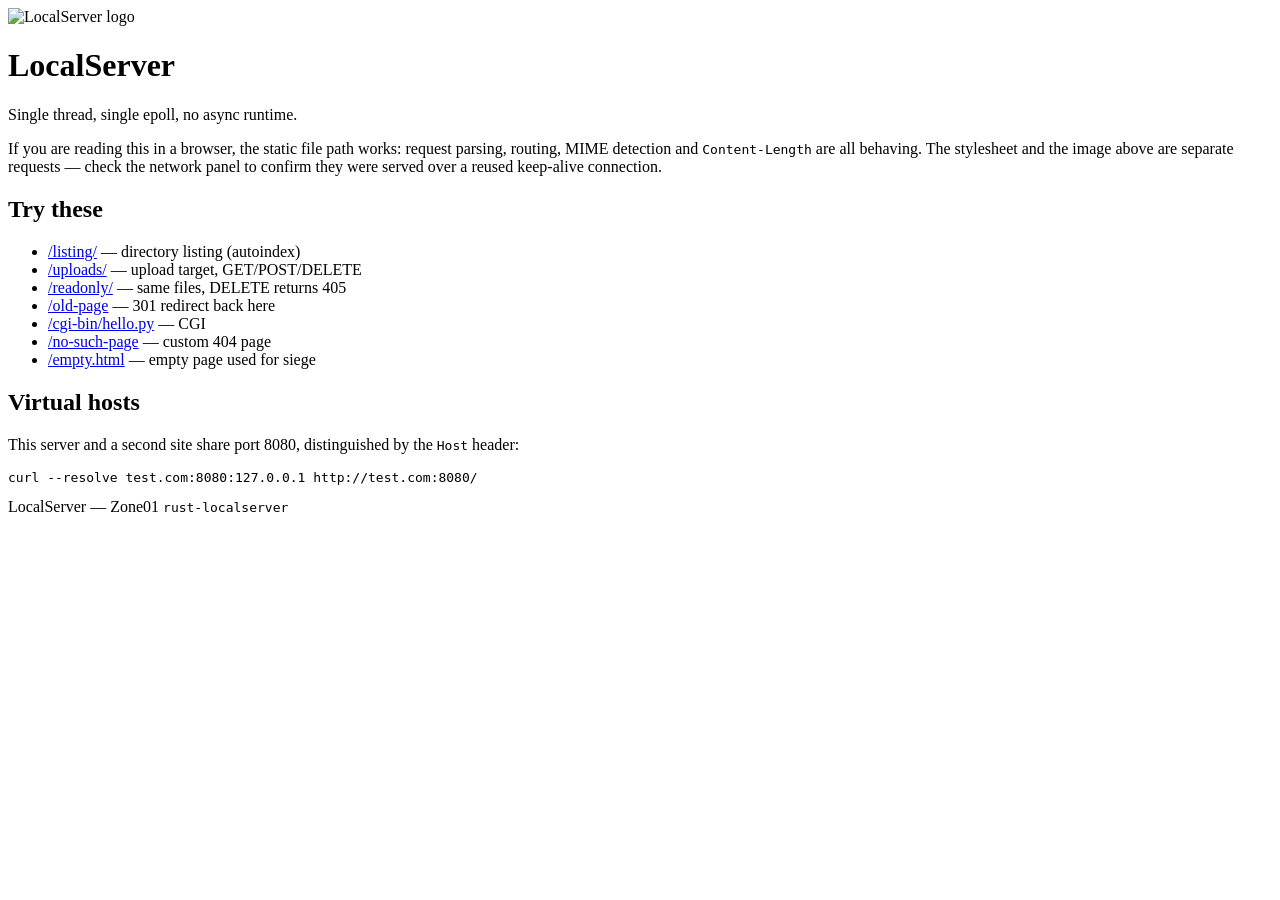
==== www/index.html @ 8e2cdce0 "Phase 0: project skeleton and scaffolding Cargo project (localserver, edition 2021) with mio 1.2 + l" ====
<!doctype html>
<html lang="en">
<head>
  <meta charset="utf-8">
  <meta name="viewport" content="width=device-width, initial-scale=1">
  <title>LocalServer</title>
  <link rel="stylesheet" href="/static/style.css">
</head>
<body>
<main>
  <header>
    <img src="/static/logo.png" alt="LocalServer logo">
    <div>
      <h1>LocalServer</h1>
      <p class="lead">Single thread, single epoll, no async runtime.</p>
    </div>
  </header>

  <p>If you are reading this in a browser, the static file path works: request
  parsing, routing, MIME detection and <code>Content-Length</code> are all
  behaving. The stylesheet and the image above are separate requests &mdash;
  check the network panel to confirm they were served over a reused
  keep-alive connection.</p>

  <h2>Try these</h2>
  <ul>
    <li><a href="/listing/">/listing/</a> &mdash; directory listing (autoindex)</li>
    <li><a href="/uploads/">/uploads/</a> &mdash; upload target, GET/POST/DELETE</li>
    <li><a href="/readonly/">/readonly/</a> &mdash; same files, DELETE returns 405</li>
    <li><a href="/old-page">/old-page</a> &mdash; 301 redirect back here</li>
    <li><a href="/cgi-bin/hello.py">/cgi-bin/hello.py</a> &mdash; CGI</li>
    <li><a href="/no-such-page">/no-such-page</a> &mdash; custom 404 page</li>
    <li><a href="/empty.html">/empty.html</a> &mdash; empty page used for siege</li>
  </ul>

  <h2>Virtual hosts</h2>
  <p>This server and a second site share port 8080, distinguished by the
  <code>Host</code> header:</p>
  <pre>curl --resolve test.com:8080:127.0.0.1 http://test.com:8080/</pre>

  <footer>LocalServer &mdash; Zone01 <code>rust-localserver</code></footer>
</main>
</body>
</html>
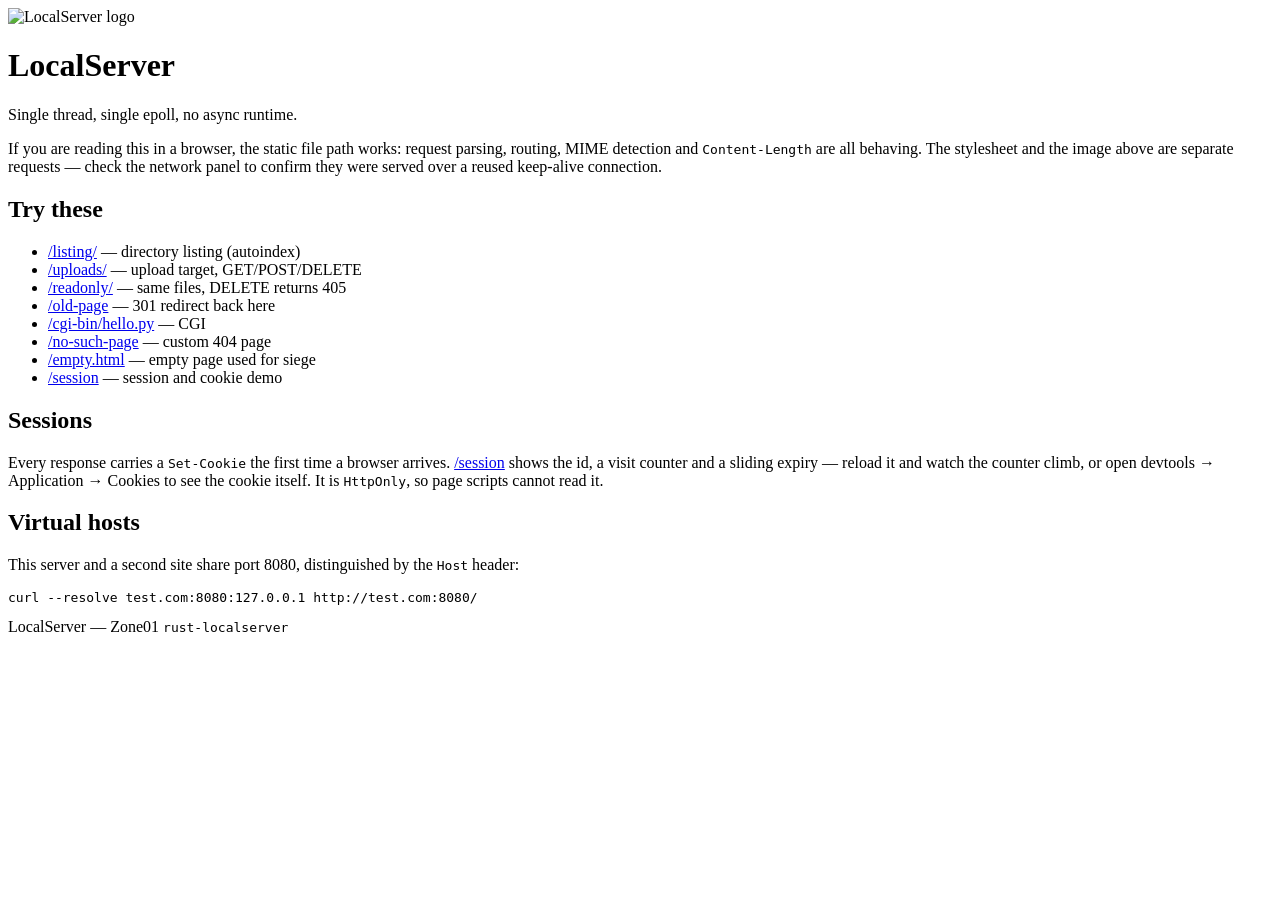
==== commit 73f00f3d: "Cookies and sessions" ====
--- a/www/index.html
+++ b/www/index.html
@@ -31,7 +31,15 @@
     <li><a href="/cgi-bin/hello.py">/cgi-bin/hello.py</a> &mdash; CGI</li>
     <li><a href="/no-such-page">/no-such-page</a> &mdash; custom 404 page</li>
     <li><a href="/empty.html">/empty.html</a> &mdash; empty page used for siege</li>
+    <li><a href="/session">/session</a> &mdash; session and cookie demo</li>
   </ul>
+
+  <h2>Sessions</h2>
+  <p>Every response carries a <code>Set-Cookie</code> the first time a browser
+  arrives. <a href="/session">/session</a> shows the id, a visit counter and a
+  sliding expiry &mdash; reload it and watch the counter climb, or open devtools
+  &rarr; Application &rarr; Cookies to see the cookie itself. It is
+  <code>HttpOnly</code>, so page scripts cannot read it.</p>
 
   <h2>Virtual hosts</h2>
   <p>This server and a second site share port 8080, distinguished by the
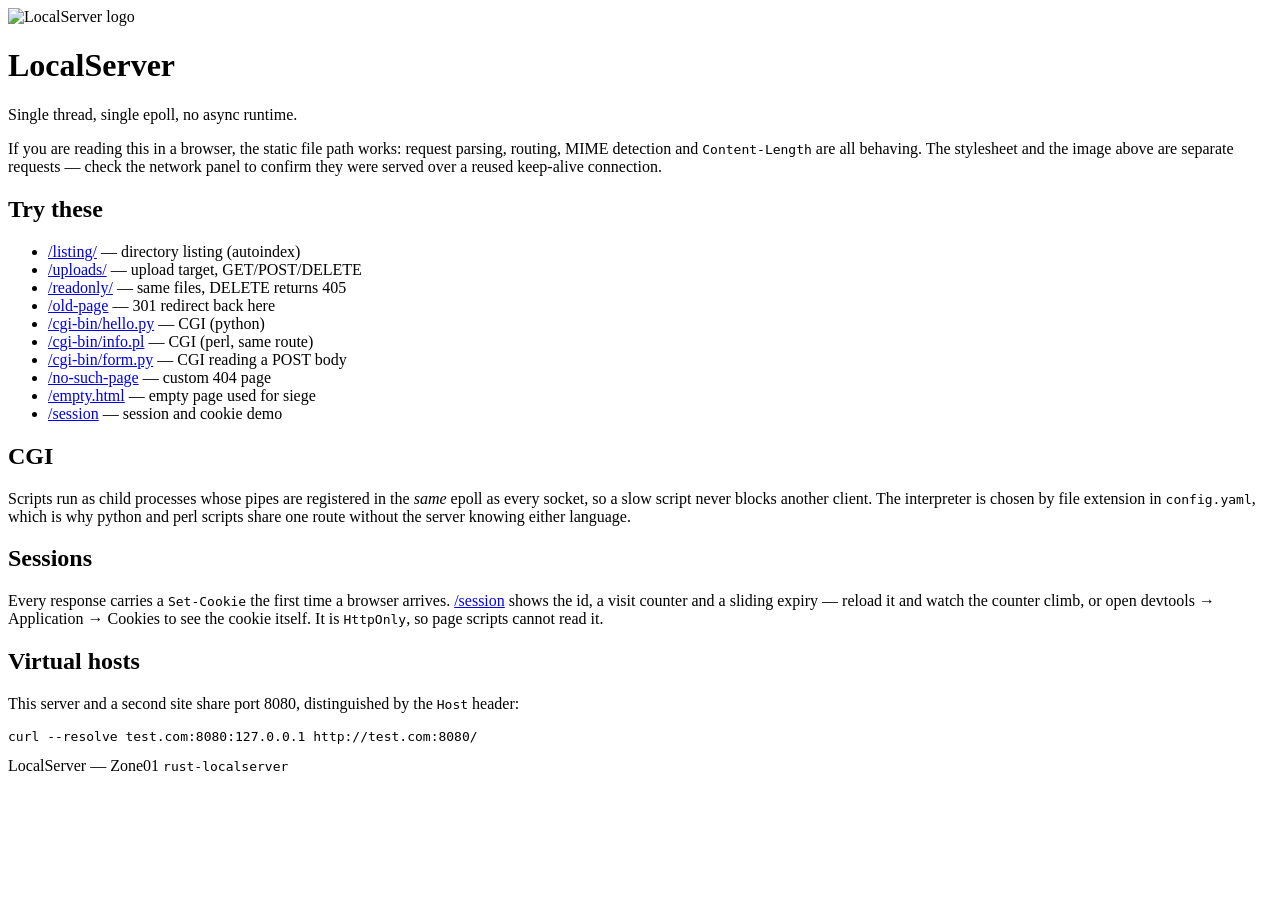
==== commit 2aa2ab48: "CGI" ====
--- a/www/index.html
+++ b/www/index.html
@@ -28,11 +28,20 @@
     <li><a href="/uploads/">/uploads/</a> &mdash; upload target, GET/POST/DELETE</li>
     <li><a href="/readonly/">/readonly/</a> &mdash; same files, DELETE returns 405</li>
     <li><a href="/old-page">/old-page</a> &mdash; 301 redirect back here</li>
-    <li><a href="/cgi-bin/hello.py">/cgi-bin/hello.py</a> &mdash; CGI</li>
+    <li><a href="/cgi-bin/hello.py">/cgi-bin/hello.py</a> &mdash; CGI (python)</li>
+    <li><a href="/cgi-bin/info.pl">/cgi-bin/info.pl</a> &mdash; CGI (perl, same route)</li>
+    <li><a href="/cgi-bin/form.py">/cgi-bin/form.py</a> &mdash; CGI reading a POST body</li>
     <li><a href="/no-such-page">/no-such-page</a> &mdash; custom 404 page</li>
     <li><a href="/empty.html">/empty.html</a> &mdash; empty page used for siege</li>
     <li><a href="/session">/session</a> &mdash; session and cookie demo</li>
   </ul>
+
+  <h2>CGI</h2>
+  <p>Scripts run as child processes whose pipes are registered in the
+  <em>same</em> epoll as every socket, so a slow script never blocks another
+  client. The interpreter is chosen by file extension in
+  <code>config.yaml</code>, which is why python and perl scripts share one
+  route without the server knowing either language.</p>
 
   <h2>Sessions</h2>
   <p>Every response carries a <code>Set-Cookie</code> the first time a browser
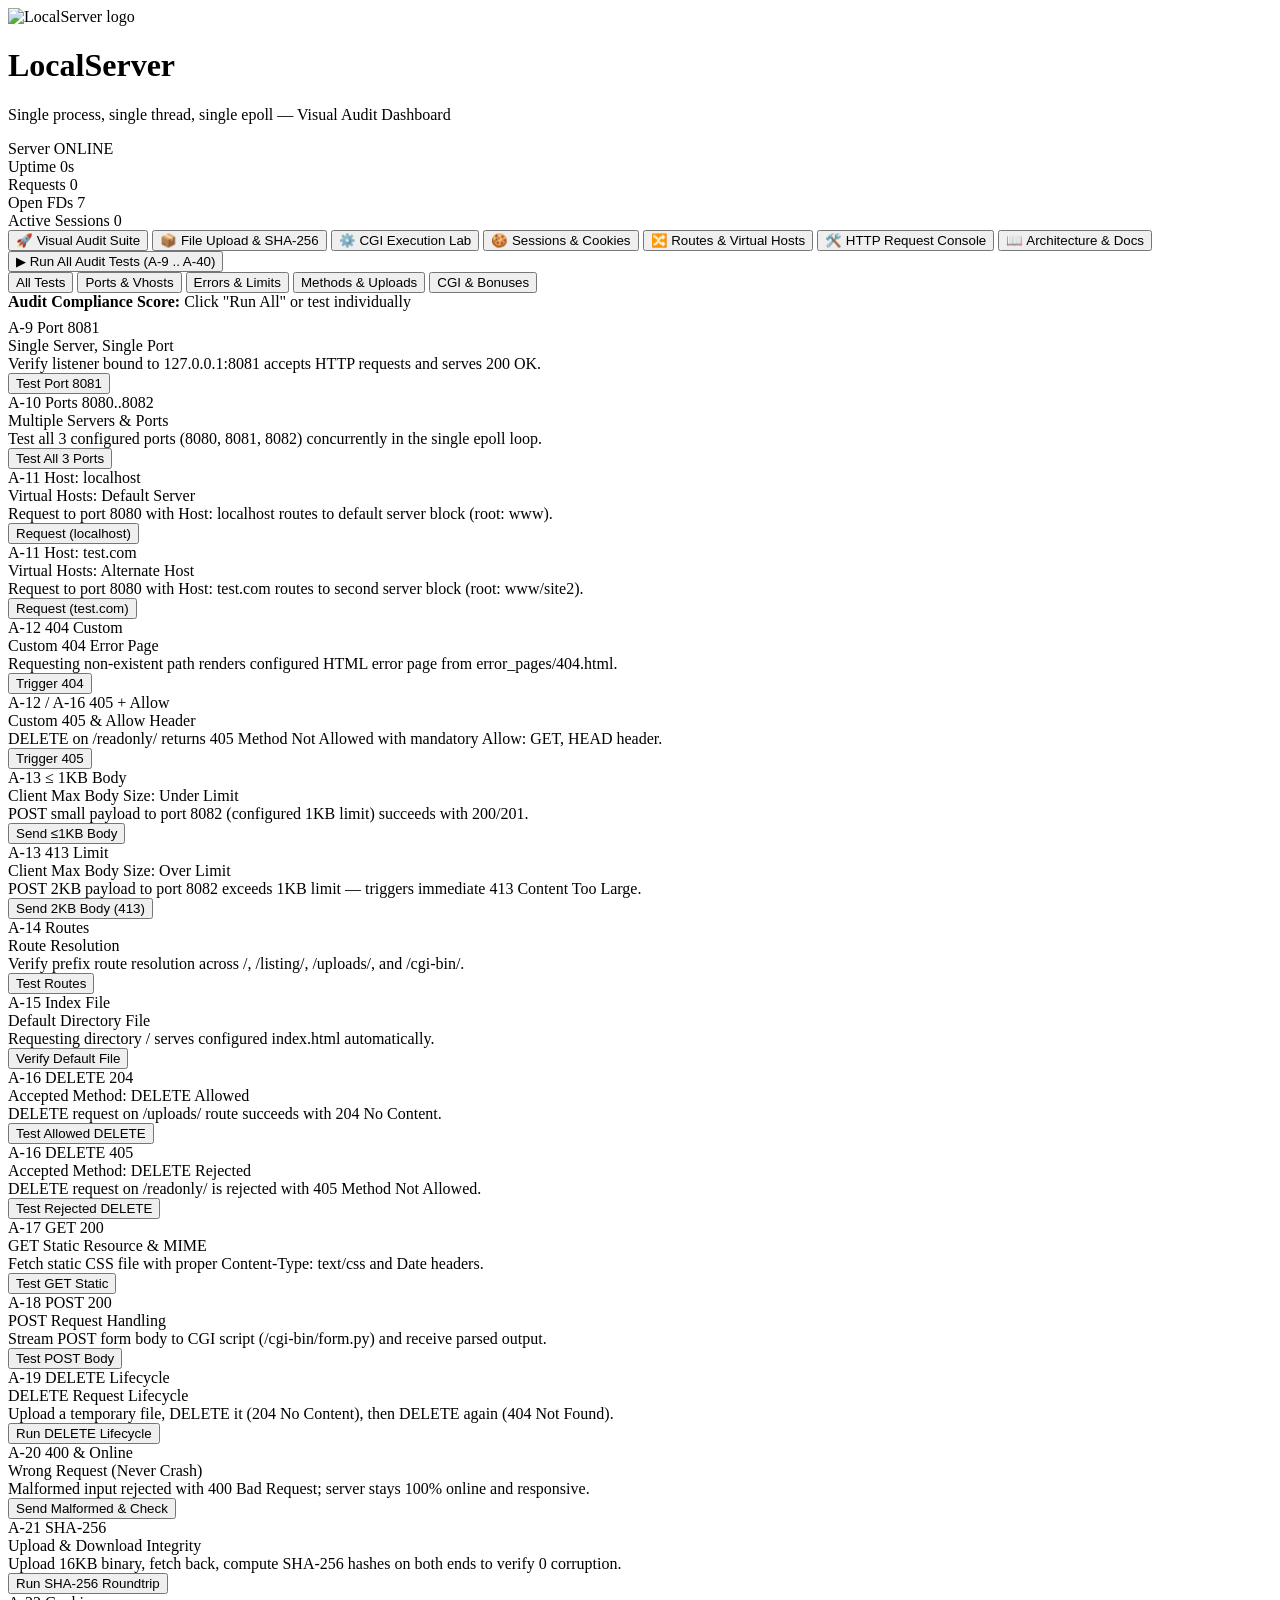
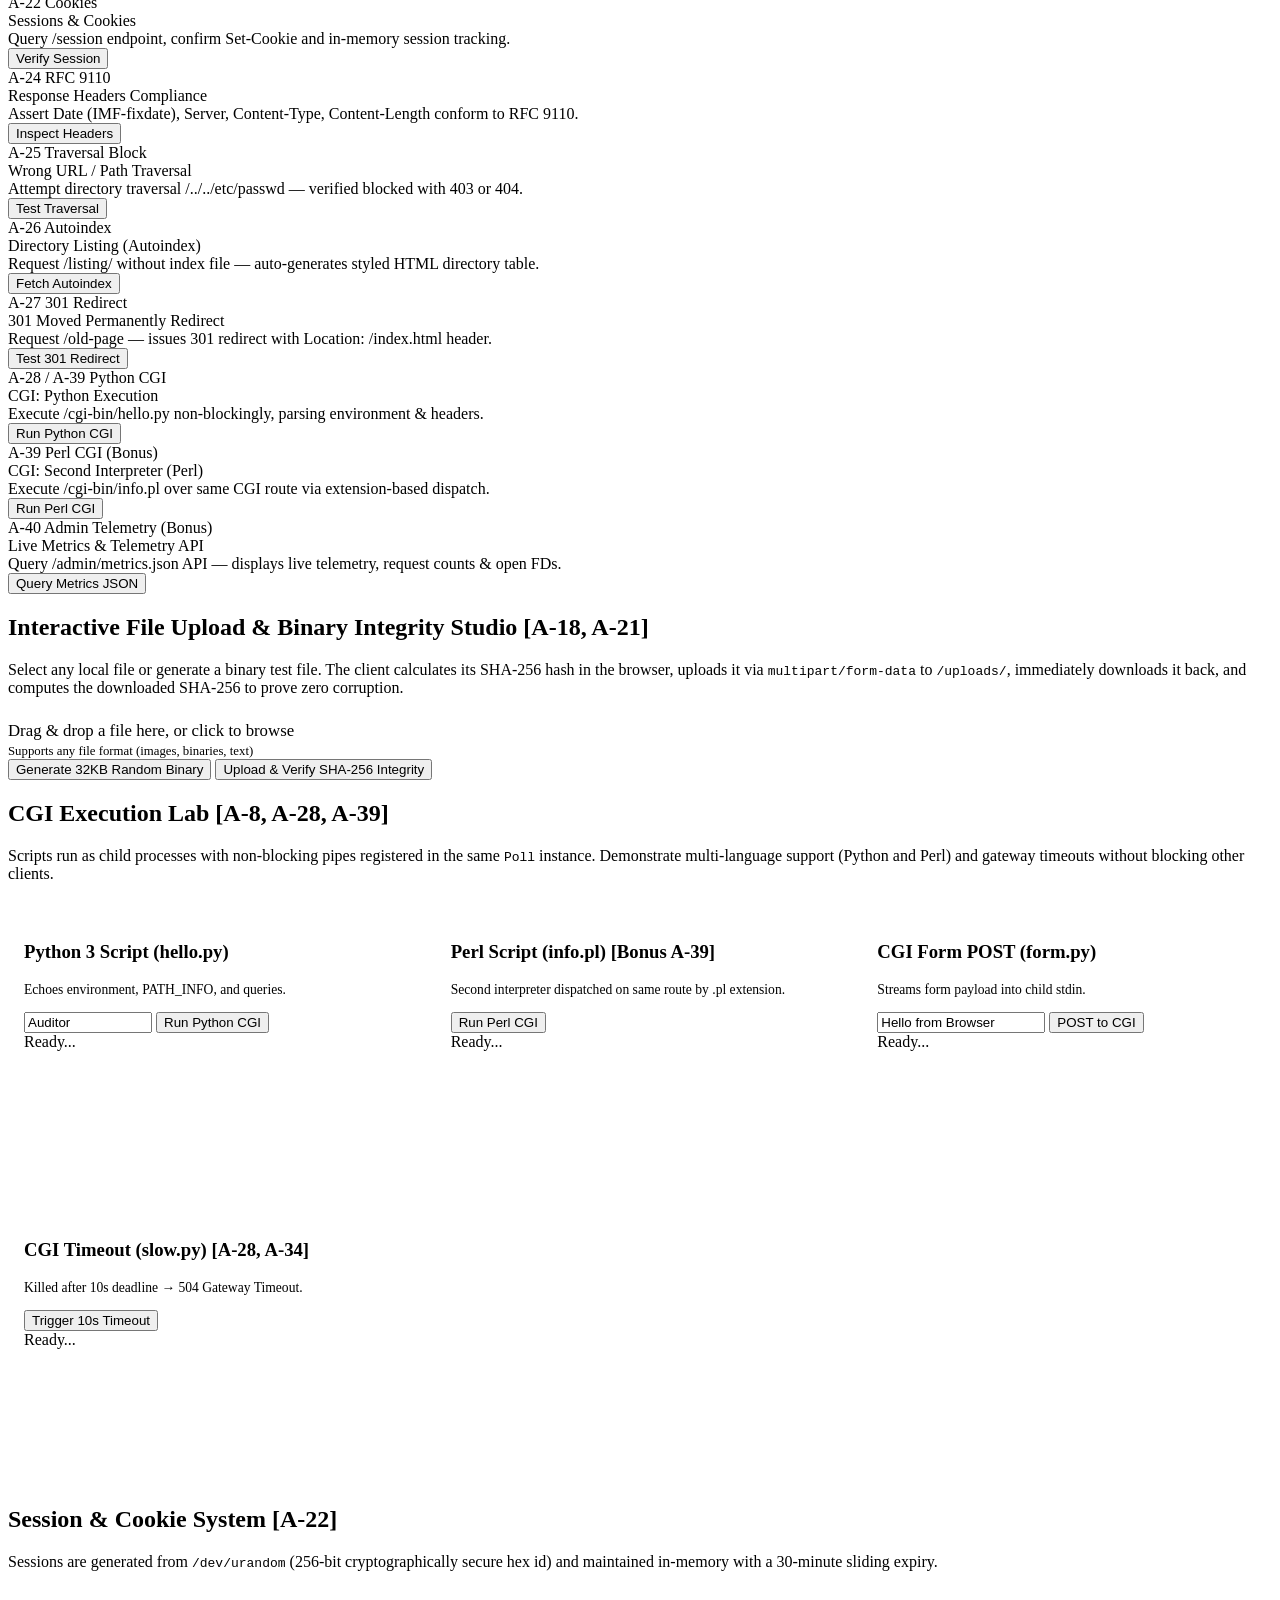
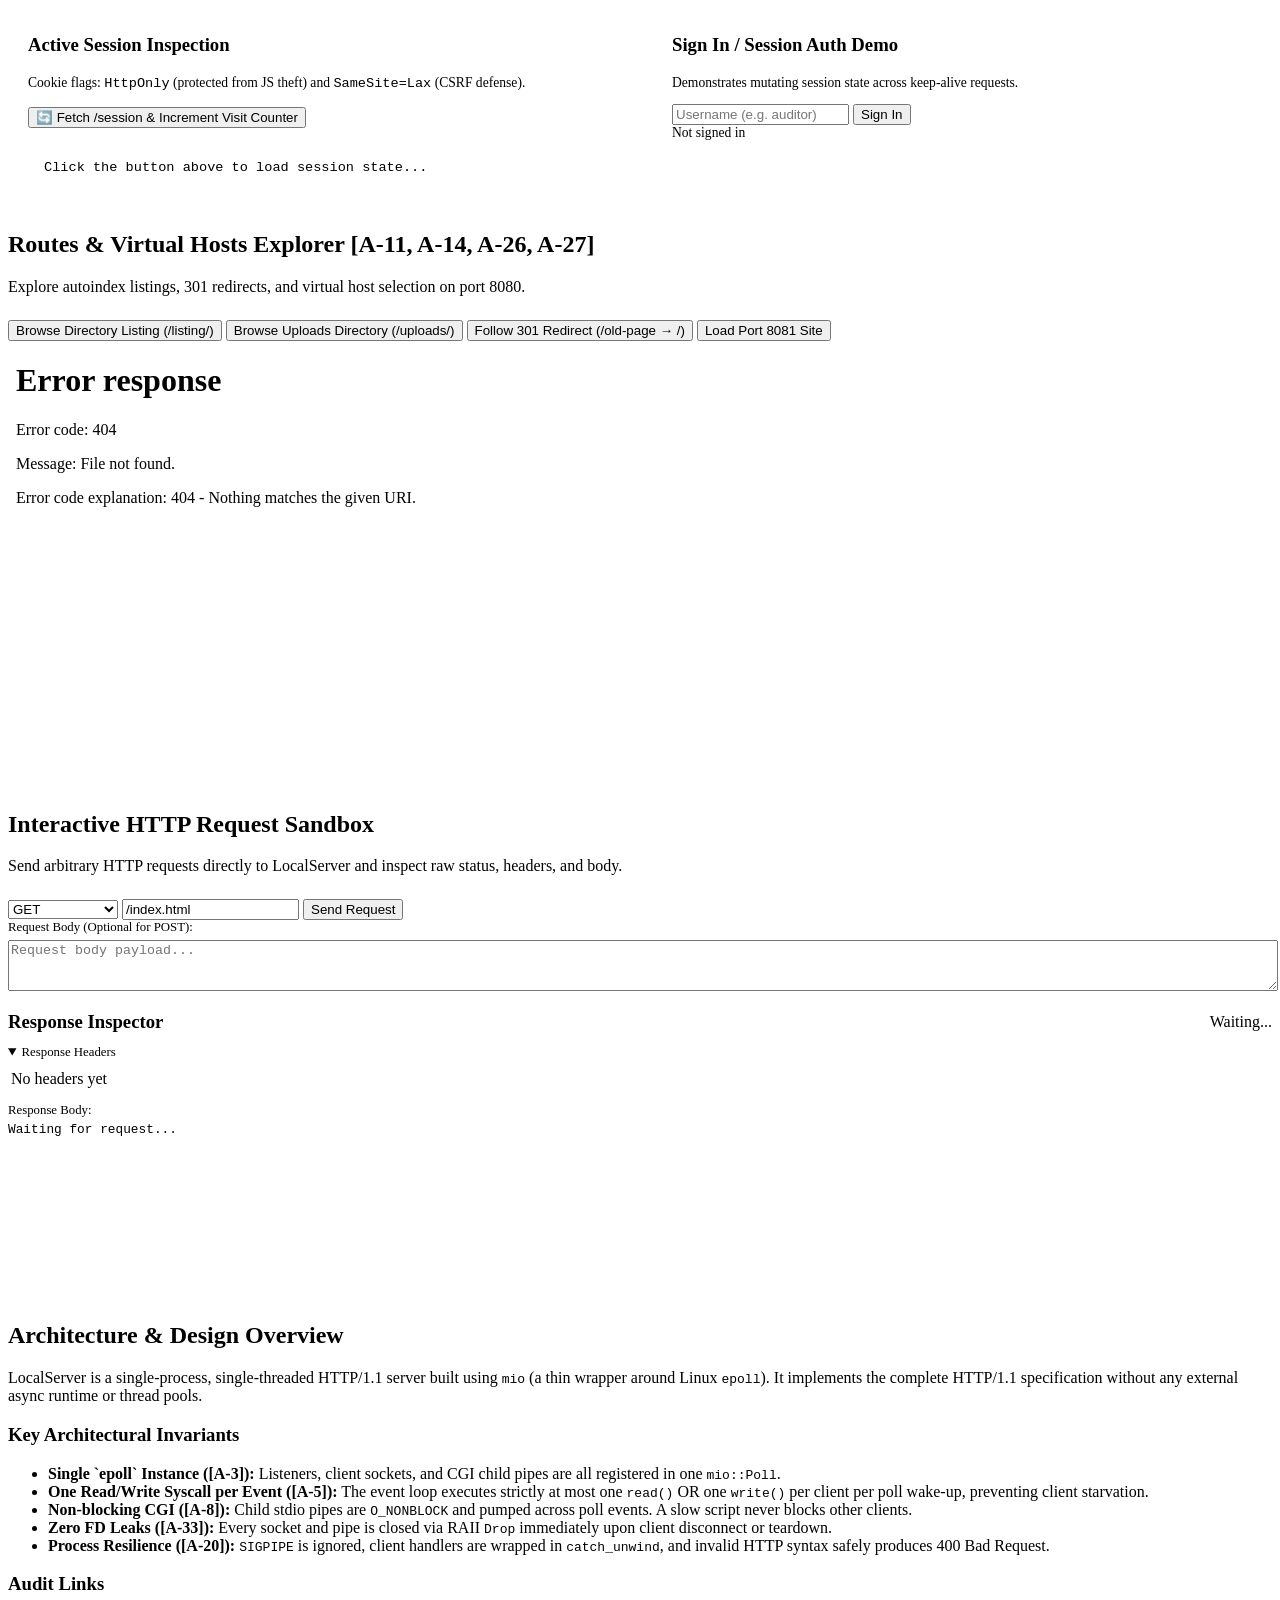
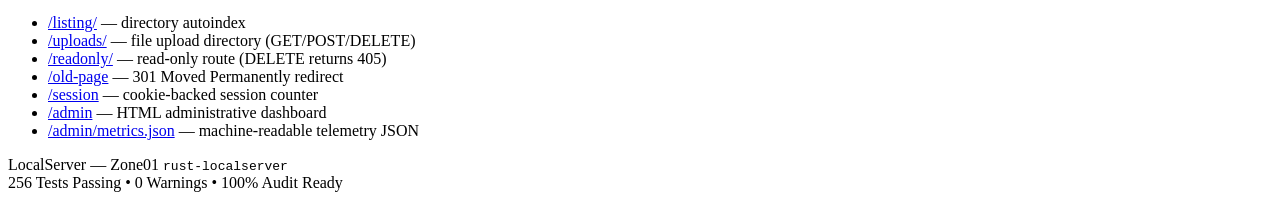
==== commit 0a673696: "Add interactive audit console with comprehensive test suite for server compliance - Implemented a ne" ====
--- a/www/index.html
+++ b/www/index.html
@@ -5,57 +5,848 @@
   <meta name="viewport" content="width=device-width, initial-scale=1">
   <title>LocalServer</title>
   <link rel="stylesheet" href="/static/style.css">
+  <script src="/static/audit-console.js" defer></script>
 </head>
 <body>
 <main>
-  <header>
-    <img src="/static/logo.png" alt="LocalServer logo">
-    <div>
-      <h1>LocalServer</h1>
-      <p class="lead">Single thread, single epoll, no async runtime.</p>
+  <!-- Header -->
+  <header class="app-header">
+    <div class="brand">
+      <img src="/static/logo.png" alt="LocalServer logo">
+      <div>
+        <h1>LocalServer</h1>
+        <p class="lead">Single process, single thread, single epoll &mdash; Visual Audit Dashboard</p>
+      </div>
+    </div>
+
+    <!-- Live Telemetry Bar -->
+    <div class="telemetry-bar">
+      <div class="telemetry-item">
+        <span class="telemetry-label"><span class="online-pulse"></span>Server</span>
+        <span class="telemetry-val">ONLINE</span>
+      </div>
+      <div class="telemetry-item">
+        <span class="telemetry-label">Uptime</span>
+        <span class="telemetry-val" id="tele-uptime">0s</span>
+      </div>
+      <div class="telemetry-item">
+        <span class="telemetry-label">Requests</span>
+        <span class="telemetry-val" id="tele-reqs">0</span>
+      </div>
+      <div class="telemetry-item">
+        <span class="telemetry-label">Open FDs</span>
+        <span class="telemetry-val" id="tele-fds">7</span>
+      </div>
+      <div class="telemetry-item">
+        <span class="telemetry-label">Active Sessions</span>
+        <span class="telemetry-val" id="tele-sessions">0</span>
+      </div>
     </div>
   </header>
 
-  <p>If you are reading this in a browser, the static file path works: request
-  parsing, routing, MIME detection and <code>Content-Length</code> are all
-  behaving. The stylesheet and the image above are separate requests &mdash;
-  check the network panel to confirm they were served over a reused
-  keep-alive connection.</p>
-
-  <h2>Try these</h2>
-  <ul>
-    <li><a href="/listing/">/listing/</a> &mdash; directory listing (autoindex)</li>
-    <li><a href="/uploads/">/uploads/</a> &mdash; upload target, GET/POST/DELETE</li>
-    <li><a href="/readonly/">/readonly/</a> &mdash; same files, DELETE returns 405</li>
-    <li><a href="/old-page">/old-page</a> &mdash; 301 redirect back here</li>
-    <li><a href="/cgi-bin/hello.py">/cgi-bin/hello.py</a> &mdash; CGI (python)</li>
-    <li><a href="/cgi-bin/info.pl">/cgi-bin/info.pl</a> &mdash; CGI (perl, same route)</li>
-    <li><a href="/cgi-bin/form.py">/cgi-bin/form.py</a> &mdash; CGI reading a POST body</li>
-    <li><a href="/no-such-page">/no-such-page</a> &mdash; custom 404 page</li>
-    <li><a href="/empty.html">/empty.html</a> &mdash; empty page used for siege</li>
-    <li><a href="/session">/session</a> &mdash; session and cookie demo</li>
-  </ul>
-
-  <h2>CGI</h2>
-  <p>Scripts run as child processes whose pipes are registered in the
-  <em>same</em> epoll as every socket, so a slow script never blocks another
-  client. The interpreter is chosen by file extension in
-  <code>config.yaml</code>, which is why python and perl scripts share one
-  route without the server knowing either language.</p>
-
-  <h2>Sessions</h2>
-  <p>Every response carries a <code>Set-Cookie</code> the first time a browser
-  arrives. <a href="/session">/session</a> shows the id, a visit counter and a
-  sliding expiry &mdash; reload it and watch the counter climb, or open devtools
-  &rarr; Application &rarr; Cookies to see the cookie itself. It is
-  <code>HttpOnly</code>, so page scripts cannot read it.</p>
-
-  <h2>Virtual hosts</h2>
-  <p>This server and a second site share port 8080, distinguished by the
-  <code>Host</code> header:</p>
-  <pre>curl --resolve test.com:8080:127.0.0.1 http://test.com:8080/</pre>
-
-  <footer>LocalServer &mdash; Zone01 <code>rust-localserver</code></footer>
+  <!-- Navigation Tabs -->
+  <nav class="tab-nav">
+    <button class="tab-btn active" data-tab="tab-audit">🚀 Visual Audit Suite</button>
+    <button class="tab-btn" data-tab="tab-upload">📦 File Upload &amp; SHA-256</button>
+    <button class="tab-btn" data-tab="tab-cgi">⚙️ CGI Execution Lab</button>
+    <button class="tab-btn" data-tab="tab-session">🍪 Sessions &amp; Cookies</button>
+    <button class="tab-btn" data-tab="tab-routes">🔀 Routes &amp; Virtual Hosts</button>
+    <button class="tab-btn" data-tab="tab-console">🛠️ HTTP Request Console</button>
+    <button class="tab-btn" data-tab="tab-docs">📖 Architecture &amp; Docs</button>
+  </nav>
+
+  <!-- TAB 1: VISUAL AUDIT TEST SUITE -->
+  <section id="tab-audit" class="tab-panel active">
+    <!-- Action Bar & Scorecard -->
+    <div class="suite-actions">
+      <div>
+        <button id="btn-run-all" class="btn-primary" onclick="window.runAllAuditTests()">
+          ▶ Run All Audit Tests (A-9 .. A-40)
+        </button>
+      </div>
+      <div class="filter-group">
+        <button class="filter-chip active" data-filter="all">All Tests</button>
+        <button class="filter-chip" data-filter="ports">Ports &amp; Vhosts</button>
+        <button class="filter-chip" data-filter="errors">Errors &amp; Limits</button>
+        <button class="filter-chip" data-filter="methods">Methods &amp; Uploads</button>
+        <button class="filter-chip" data-filter="cgi">CGI &amp; Bonuses</button>
+      </div>
+    </div>
+
+    <div class="scorecard">
+      <div>
+        <strong>Audit Compliance Score:</strong> <span class="score-num" id="score-val">Click "Run All" or test individually</span>
+      </div>
+      <div style="flex:1; max-width: 320px; background:var(--border); height:8px; border-radius:4px; overflow:hidden;">
+        <div id="suite-progress-bar" style="width:0%; height:100%; background:var(--green); transition:width 0.2s;"></div>
+      </div>
+    </div>
+
+    <!-- Audit Cards Grid -->
+    <div class="audit-grid">
+
+      <!-- A-9 -->
+      <div class="audit-card" data-cat="ports">
+        <div>
+          <div class="card-top">
+            <span class="q-badge">A-9</span>
+            <span class="status-badge" style="background:var(--panel);">Port 8081</span>
+          </div>
+          <div class="q-title">Single Server, Single Port</div>
+          <div class="q-desc">Verify listener bound to 127.0.0.1:8081 accepts HTTP requests and serves 200 OK.</div>
+        </div>
+        <div>
+          <div class="card-actions">
+            <button class="btn-secondary" onclick="window.auditRunner.a9(document.getElementById('res-a9'))">Test Port 8081</button>
+          </div>
+          <div id="res-a9" class="card-result"></div>
+        </div>
+      </div>
+
+      <!-- A-10 -->
+      <div class="audit-card" data-cat="ports">
+        <div>
+          <div class="card-top">
+            <span class="q-badge">A-10</span>
+            <span class="status-badge" style="background:var(--panel);">Ports 8080..8082</span>
+          </div>
+          <div class="q-title">Multiple Servers &amp; Ports</div>
+          <div class="q-desc">Test all 3 configured ports (8080, 8081, 8082) concurrently in the single epoll loop.</div>
+        </div>
+        <div>
+          <div class="card-actions">
+            <button class="btn-secondary" onclick="window.auditRunner.a10(document.getElementById('res-a10'))">Test All 3 Ports</button>
+          </div>
+          <div id="res-a10" class="card-result"></div>
+        </div>
+      </div>
+
+      <!-- A-11 Default -->
+      <div class="audit-card" data-cat="ports">
+        <div>
+          <div class="card-top">
+            <span class="q-badge">A-11</span>
+            <span class="status-badge" style="background:var(--panel);">Host: localhost</span>
+          </div>
+          <div class="q-title">Virtual Hosts: Default Server</div>
+          <div class="q-desc">Request to port 8080 with Host: localhost routes to default server block (root: www).</div>
+        </div>
+        <div>
+          <div class="card-actions">
+            <button class="btn-secondary" onclick="window.auditRunner.a11_default(document.getElementById('res-a11_default'))">Request (localhost)</button>
+          </div>
+          <div id="res-a11_default" class="card-result"></div>
+        </div>
+      </div>
+
+      <!-- A-11 VHost -->
+      <div class="audit-card" data-cat="ports">
+        <div>
+          <div class="card-top">
+            <span class="q-badge">A-11</span>
+            <span class="status-badge" style="background:var(--panel);">Host: test.com</span>
+          </div>
+          <div class="q-title">Virtual Hosts: Alternate Host</div>
+          <div class="q-desc">Request to port 8080 with Host: test.com routes to second server block (root: www/site2).</div>
+        </div>
+        <div>
+          <div class="card-actions">
+            <button class="btn-secondary" onclick="window.auditRunner.a11_vhost(document.getElementById('res-a11_vhost'))">Request (test.com)</button>
+          </div>
+          <div id="res-a11_vhost" class="card-result"></div>
+        </div>
+      </div>
+
+      <!-- A-12 404 -->
+      <div class="audit-card" data-cat="errors">
+        <div>
+          <div class="card-top">
+            <span class="q-badge">A-12</span>
+            <span class="status-badge status-4xx">404 Custom</span>
+          </div>
+          <div class="q-title">Custom 404 Error Page</div>
+          <div class="q-desc">Requesting non-existent path renders configured HTML error page from error_pages/404.html.</div>
+        </div>
+        <div>
+          <div class="card-actions">
+            <button class="btn-secondary" onclick="window.auditRunner.a12_404(document.getElementById('res-a12_404'))">Trigger 404</button>
+          </div>
+          <div id="res-a12_404" class="card-result"></div>
+        </div>
+      </div>
+
+      <!-- A-12 405 -->
+      <div class="audit-card" data-cat="errors">
+        <div>
+          <div class="card-top">
+            <span class="q-badge">A-12 / A-16</span>
+            <span class="status-badge status-4xx">405 + Allow</span>
+          </div>
+          <div class="q-title">Custom 405 &amp; Allow Header</div>
+          <div class="q-desc">DELETE on /readonly/ returns 405 Method Not Allowed with mandatory Allow: GET, HEAD header.</div>
+        </div>
+        <div>
+          <div class="card-actions">
+            <button class="btn-secondary" onclick="window.auditRunner.a12_405(document.getElementById('res-a12_405'))">Trigger 405</button>
+          </div>
+          <div id="res-a12_405" class="card-result"></div>
+        </div>
+      </div>
+
+      <!-- A-13 Small Body -->
+      <div class="audit-card" data-cat="errors">
+        <div>
+          <div class="card-top">
+            <span class="q-badge">A-13</span>
+            <span class="status-badge status-2xx">&le; 1KB Body</span>
+          </div>
+          <div class="q-title">Client Max Body Size: Under Limit</div>
+          <div class="q-desc">POST small payload to port 8082 (configured 1KB limit) succeeds with 200/201.</div>
+        </div>
+        <div>
+          <div class="card-actions">
+            <button class="btn-secondary" onclick="window.auditRunner.a13_small(document.getElementById('res-a13_small'))">Send &le;1KB Body</button>
+          </div>
+          <div id="res-a13_small" class="card-result"></div>
+        </div>
+      </div>
+
+      <!-- A-13 Large Body -->
+      <div class="audit-card" data-cat="errors">
+        <div>
+          <div class="card-top">
+            <span class="q-badge">A-13</span>
+            <span class="status-badge status-4xx">413 Limit</span>
+          </div>
+          <div class="q-title">Client Max Body Size: Over Limit</div>
+          <div class="q-desc">POST 2KB payload to port 8082 exceeds 1KB limit &mdash; triggers immediate 413 Content Too Large.</div>
+        </div>
+        <div>
+          <div class="card-actions">
+            <button class="btn-secondary" onclick="window.auditRunner.a13_large(document.getElementById('res-a13_large'))">Send 2KB Body (413)</button>
+          </div>
+          <div id="res-a13_large" class="card-result"></div>
+        </div>
+      </div>
+
+      <!-- A-14 -->
+      <div class="audit-card" data-cat="methods">
+        <div>
+          <div class="card-top">
+            <span class="q-badge">A-14</span>
+            <span class="status-badge" style="background:var(--panel);">Routes</span>
+          </div>
+          <div class="q-title">Route Resolution</div>
+          <div class="q-desc">Verify prefix route resolution across /, /listing/, /uploads/, and /cgi-bin/.</div>
+        </div>
+        <div>
+          <div class="card-actions">
+            <button class="btn-secondary" onclick="window.auditRunner.a14(document.getElementById('res-a14'))">Test Routes</button>
+          </div>
+          <div id="res-a14" class="card-result"></div>
+        </div>
+      </div>
+
+      <!-- A-15 -->
+      <div class="audit-card" data-cat="methods">
+        <div>
+          <div class="card-top">
+            <span class="q-badge">A-15</span>
+            <span class="status-badge status-2xx">Index File</span>
+          </div>
+          <div class="q-title">Default Directory File</div>
+          <div class="q-desc">Requesting directory / serves configured index.html automatically.</div>
+        </div>
+        <div>
+          <div class="card-actions">
+            <button class="btn-secondary" onclick="window.auditRunner.a15(document.getElementById('res-a15'))">Verify Default File</button>
+          </div>
+          <div id="res-a15" class="card-result"></div>
+        </div>
+      </div>
+
+      <!-- A-16 Allowed -->
+      <div class="audit-card" data-cat="methods">
+        <div>
+          <div class="card-top">
+            <span class="q-badge">A-16</span>
+            <span class="status-badge status-2xx">DELETE 204</span>
+          </div>
+          <div class="q-title">Accepted Method: DELETE Allowed</div>
+          <div class="q-desc">DELETE request on /uploads/ route succeeds with 204 No Content.</div>
+        </div>
+        <div>
+          <div class="card-actions">
+            <button class="btn-secondary" onclick="window.auditRunner.a16_allowed(document.getElementById('res-a16_allowed'))">Test Allowed DELETE</button>
+          </div>
+          <div id="res-a16_allowed" class="card-result"></div>
+        </div>
+      </div>
+
+      <!-- A-16 Forbidden -->
+      <div class="audit-card" data-cat="methods">
+        <div>
+          <div class="card-top">
+            <span class="q-badge">A-16</span>
+            <span class="status-badge status-4xx">DELETE 405</span>
+          </div>
+          <div class="q-title">Accepted Method: DELETE Rejected</div>
+          <div class="q-desc">DELETE request on /readonly/ is rejected with 405 Method Not Allowed.</div>
+        </div>
+        <div>
+          <div class="card-actions">
+            <button class="btn-secondary" onclick="window.auditRunner.a16_forbidden(document.getElementById('res-a16_forbidden'))">Test Rejected DELETE</button>
+          </div>
+          <div id="res-a16_forbidden" class="card-result"></div>
+        </div>
+      </div>
+
+      <!-- A-17 -->
+      <div class="audit-card" data-cat="methods">
+        <div>
+          <div class="card-top">
+            <span class="q-badge">A-17</span>
+            <span class="status-badge status-2xx">GET 200</span>
+          </div>
+          <div class="q-title">GET Static Resource &amp; MIME</div>
+          <div class="q-desc">Fetch static CSS file with proper Content-Type: text/css and Date headers.</div>
+        </div>
+        <div>
+          <div class="card-actions">
+            <button class="btn-secondary" onclick="window.auditRunner.a17(document.getElementById('res-a17'))">Test GET Static</button>
+          </div>
+          <div id="res-a17" class="card-result"></div>
+        </div>
+      </div>
+
+      <!-- A-18 -->
+      <div class="audit-card" data-cat="methods">
+        <div>
+          <div class="card-top">
+            <span class="q-badge">A-18</span>
+            <span class="status-badge status-2xx">POST 200</span>
+          </div>
+          <div class="q-title">POST Request Handling</div>
+          <div class="q-desc">Stream POST form body to CGI script (/cgi-bin/form.py) and receive parsed output.</div>
+        </div>
+        <div>
+          <div class="card-actions">
+            <button class="btn-secondary" onclick="window.auditRunner.a18(document.getElementById('res-a18'))">Test POST Body</button>
+          </div>
+          <div id="res-a18" class="card-result"></div>
+        </div>
+      </div>
+
+      <!-- A-19 -->
+      <div class="audit-card" data-cat="methods">
+        <div>
+          <div class="card-top">
+            <span class="q-badge">A-19</span>
+            <span class="status-badge" style="background:var(--panel);">DELETE Lifecycle</span>
+          </div>
+          <div class="q-title">DELETE Request Lifecycle</div>
+          <div class="q-desc">Upload a temporary file, DELETE it (204 No Content), then DELETE again (404 Not Found).</div>
+        </div>
+        <div>
+          <div class="card-actions">
+            <button class="btn-secondary" onclick="window.auditRunner.a19(document.getElementById('res-a19'))">Run DELETE Lifecycle</button>
+          </div>
+          <div id="res-a19" class="card-result"></div>
+        </div>
+      </div>
+
+      <!-- A-20 -->
+      <div class="audit-card" data-cat="errors">
+        <div>
+          <div class="card-top">
+            <span class="q-badge">A-20</span>
+            <span class="status-badge status-4xx">400 &amp; Online</span>
+          </div>
+          <div class="q-title">Wrong Request (Never Crash)</div>
+          <div class="q-desc">Malformed input rejected with 400 Bad Request; server stays 100% online and responsive.</div>
+        </div>
+        <div>
+          <div class="card-actions">
+            <button class="btn-secondary" onclick="window.auditRunner.a20(document.getElementById('res-a20'))">Send Malformed &amp; Check</button>
+          </div>
+          <div id="res-a20" class="card-result"></div>
+        </div>
+      </div>
+
+      <!-- A-21 -->
+      <div class="audit-card" data-cat="methods">
+        <div>
+          <div class="card-top">
+            <span class="q-badge">A-21</span>
+            <span class="status-badge status-2xx">SHA-256</span>
+          </div>
+          <div class="q-title">Upload &amp; Download Integrity</div>
+          <div class="q-desc">Upload 16KB binary, fetch back, compute SHA-256 hashes on both ends to verify 0 corruption.</div>
+        </div>
+        <div>
+          <div class="card-actions">
+            <button class="btn-secondary" onclick="window.auditRunner.a21(document.getElementById('res-a21'))">Run SHA-256 Roundtrip</button>
+          </div>
+          <div id="res-a21" class="card-result"></div>
+        </div>
+      </div>
+
+      <!-- A-22 -->
+      <div class="audit-card" data-cat="methods">
+        <div>
+          <div class="card-top">
+            <span class="q-badge">A-22</span>
+            <span class="status-badge status-2xx">Cookies</span>
+          </div>
+          <div class="q-title">Sessions &amp; Cookies</div>
+          <div class="q-desc">Query /session endpoint, confirm Set-Cookie and in-memory session tracking.</div>
+        </div>
+        <div>
+          <div class="card-actions">
+            <button class="btn-secondary" onclick="window.auditRunner.a22(document.getElementById('res-a22'))">Verify Session</button>
+          </div>
+          <div id="res-a22" class="card-result"></div>
+        </div>
+      </div>
+
+      <!-- A-24 -->
+      <div class="audit-card" data-cat="ports">
+        <div>
+          <div class="card-top">
+            <span class="q-badge">A-24</span>
+            <span class="status-badge" style="background:var(--panel);">RFC 9110</span>
+          </div>
+          <div class="q-title">Response Headers Compliance</div>
+          <div class="q-desc">Assert Date (IMF-fixdate), Server, Content-Type, Content-Length conform to RFC 9110.</div>
+        </div>
+        <div>
+          <div class="card-actions">
+            <button class="btn-secondary" onclick="window.auditRunner.a24(document.getElementById('res-a24'))">Inspect Headers</button>
+          </div>
+          <div id="res-a24" class="card-result"></div>
+        </div>
+      </div>
+
+      <!-- A-25 -->
+      <div class="audit-card" data-cat="errors">
+        <div>
+          <div class="card-top">
+            <span class="q-badge">A-25</span>
+            <span class="status-badge status-4xx">Traversal Block</span>
+          </div>
+          <div class="q-title">Wrong URL / Path Traversal</div>
+          <div class="q-desc">Attempt directory traversal /../../etc/passwd &mdash; verified blocked with 403 or 404.</div>
+        </div>
+        <div>
+          <div class="card-actions">
+            <button class="btn-secondary" onclick="window.auditRunner.a25(document.getElementById('res-a25'))">Test Traversal</button>
+          </div>
+          <div id="res-a25" class="card-result"></div>
+        </div>
+      </div>
+
+      <!-- A-26 -->
+      <div class="audit-card" data-cat="methods">
+        <div>
+          <div class="card-top">
+            <span class="q-badge">A-26</span>
+            <span class="status-badge status-2xx">Autoindex</span>
+          </div>
+          <div class="q-title">Directory Listing (Autoindex)</div>
+          <div class="q-desc">Request /listing/ without index file &mdash; auto-generates styled HTML directory table.</div>
+        </div>
+        <div>
+          <div class="card-actions">
+            <button class="btn-secondary" onclick="window.auditRunner.a26(document.getElementById('res-a26'))">Fetch Autoindex</button>
+          </div>
+          <div id="res-a26" class="card-result"></div>
+        </div>
+      </div>
+
+      <!-- A-27 -->
+      <div class="audit-card" data-cat="methods">
+        <div>
+          <div class="card-top">
+            <span class="q-badge">A-27</span>
+            <span class="status-badge status-3xx">301 Redirect</span>
+          </div>
+          <div class="q-title">301 Moved Permanently Redirect</div>
+          <div class="q-desc">Request /old-page &mdash; issues 301 redirect with Location: /index.html header.</div>
+        </div>
+        <div>
+          <div class="card-actions">
+            <button class="btn-secondary" onclick="window.auditRunner.a27(document.getElementById('res-a27'))">Test 301 Redirect</button>
+          </div>
+          <div id="res-a27" class="card-result"></div>
+        </div>
+      </div>
+
+      <!-- A-28 / A-39 Python -->
+      <div class="audit-card" data-cat="cgi">
+        <div>
+          <div class="card-top">
+            <span class="q-badge">A-28 / A-39</span>
+            <span class="status-badge status-2xx">Python CGI</span>
+          </div>
+          <div class="q-title">CGI: Python Execution</div>
+          <div class="q-desc">Execute /cgi-bin/hello.py non-blockingly, parsing environment &amp; headers.</div>
+        </div>
+        <div>
+          <div class="card-actions">
+            <button class="btn-secondary" onclick="window.auditRunner.a28_python(document.getElementById('res-a28_python'))">Run Python CGI</button>
+          </div>
+          <div id="res-a28_python" class="card-result"></div>
+        </div>
+      </div>
+
+      <!-- A-39 Perl -->
+      <div class="audit-card" data-cat="cgi">
+        <div>
+          <div class="card-top">
+            <span class="q-badge">A-39</span>
+            <span class="status-badge status-2xx">Perl CGI (Bonus)</span>
+          </div>
+          <div class="q-title">CGI: Second Interpreter (Perl)</div>
+          <div class="q-desc">Execute /cgi-bin/info.pl over same CGI route via extension-based dispatch.</div>
+        </div>
+        <div>
+          <div class="card-actions">
+            <button class="btn-secondary" onclick="window.auditRunner.a28_perl(document.getElementById('res-a28_perl'))">Run Perl CGI</button>
+          </div>
+          <div id="res-a28_perl" class="card-result"></div>
+        </div>
+      </div>
+
+      <!-- A-40 Admin Metrics -->
+      <div class="audit-card" data-cat="cgi">
+        <div>
+          <div class="card-top">
+            <span class="q-badge">A-40</span>
+            <span class="status-badge status-2xx">Admin Telemetry (Bonus)</span>
+          </div>
+          <div class="q-title">Live Metrics &amp; Telemetry API</div>
+          <div class="q-desc">Query /admin/metrics.json API &mdash; displays live telemetry, request counts &amp; open FDs.</div>
+        </div>
+        <div>
+          <div class="card-actions">
+            <button class="btn-secondary" onclick="window.auditRunner.a40(document.getElementById('res-a40'))">Query Metrics JSON</button>
+          </div>
+          <div id="res-a40" class="card-result"></div>
+        </div>
+      </div>
+
+    </div>
+  </section>
+
+  <!-- TAB 2: FILE UPLOAD & SHA-256 STUDIO -->
+  <section id="tab-upload" class="tab-panel">
+    <div class="studio-box">
+      <h2>Interactive File Upload &amp; Binary Integrity Studio [A-18, A-21]</h2>
+      <p style="color:var(--muted); margin-bottom:1.5rem;">
+        Select any local file or generate a binary test file. The client calculates its SHA-256 hash in the browser,
+        uploads it via <code>multipart/form-data</code> to <code>/uploads/</code>, immediately downloads it back,
+        and computes the downloaded SHA-256 to prove zero corruption.
+      </p>
+
+      <div class="drop-zone" id="studio-drop-zone">
+        <p style="margin:0; font-size:1.05rem; font-weight:500;">Drag &amp; drop a file here, or click to browse</p>
+        <span style="font-size:0.8rem; color:var(--muted);">Supports any file format (images, binaries, text)</span>
+      </div>
+      <input type="file" id="studio-file-input" style="display:none;">
+
+      <div class="form-row">
+        <button id="btn-studio-gen" class="btn-secondary">Generate 32KB Random Binary</button>
+        <button id="btn-studio-upload" class="btn-primary">Upload &amp; Verify SHA-256 Integrity</button>
+      </div>
+
+      <div id="upload-studio-out" style="display:none; margin-top:1.5rem;">
+        <div class="hash-box">
+          <div class="hash-label">1. Client-Side Original SHA-256 (Pre-Upload)</div>
+          <div id="client-sha" style="font-weight:600; color:var(--accent);">-</div>
+        </div>
+        <div class="hash-box">
+          <div class="hash-label">2. Server-Side Downloaded SHA-256 (Post-Download)</div>
+          <div id="server-sha" style="font-weight:600; color:var(--accent);">-</div>
+        </div>
+        <div id="hash-match-status" class="hash-box"></div>
+      </div>
+    </div>
+  </section>
+
+  <!-- TAB 3: CGI EXECUTION LAB -->
+  <section id="tab-cgi" class="tab-panel">
+    <div class="studio-box">
+      <h2>CGI Execution Lab [A-8, A-28, A-39]</h2>
+      <p style="color:var(--muted); margin-bottom:1.5rem;">
+        Scripts run as child processes with non-blocking pipes registered in the same <code>Poll</code> instance.
+        Demonstrate multi-language support (Python and Perl) and gateway timeouts without blocking other clients.
+      </p>
+
+      <div style="display:grid; grid-template-columns: repeat(auto-fill, minmax(320px, 1fr)); gap:1rem;">
+        <!-- Python hello.py -->
+        <div style="background:var(--bg); border:1px solid var(--border); border-radius:6px; padding:1rem;">
+          <h3>Python 3 Script (hello.py)</h3>
+          <p style="font-size:0.85rem; color:var(--muted);">Echoes environment, PATH_INFO, and queries.</p>
+          <div class="form-row">
+            <input type="text" id="py-name" value="Auditor" placeholder="Name param" style="width:120px;">
+            <button class="btn-secondary" onclick="runPyDemo()">Run Python CGI</button>
+          </div>
+          <div id="py-out" class="res-body-snippet" style="height:140px;">Ready...</div>
+        </div>
+
+        <!-- Perl info.pl -->
+        <div style="background:var(--bg); border:1px solid var(--border); border-radius:6px; padding:1rem;">
+          <h3>Perl Script (info.pl) [Bonus A-39]</h3>
+          <p style="font-size:0.85rem; color:var(--muted);">Second interpreter dispatched on same route by .pl extension.</p>
+          <div class="form-row">
+            <button class="btn-secondary" onclick="runPlDemo()">Run Perl CGI</button>
+          </div>
+          <div id="pl-out" class="res-body-snippet" style="height:140px;">Ready...</div>
+        </div>
+
+        <!-- CGI Form POST -->
+        <div style="background:var(--bg); border:1px solid var(--border); border-radius:6px; padding:1rem;">
+          <h3>CGI Form POST (form.py)</h3>
+          <p style="font-size:0.85rem; color:var(--muted);">Streams form payload into child stdin.</p>
+          <div class="form-row">
+            <input type="text" id="cgi-post-msg" value="Hello from Browser" placeholder="Message" style="width:160px;">
+            <button class="btn-secondary" onclick="runCgiPostDemo()">POST to CGI</button>
+          </div>
+          <div id="form-out" class="res-body-snippet" style="height:140px;">Ready...</div>
+        </div>
+
+        <!-- CGI Timeout (slow.py) -->
+        <div style="background:var(--bg); border:1px solid var(--border); border-radius:6px; padding:1rem;">
+          <h3>CGI Timeout (slow.py) [A-28, A-34]</h3>
+          <p style="font-size:0.85rem; color:var(--muted);">Killed after 10s deadline &rarr; 504 Gateway Timeout.</p>
+          <div class="form-row">
+            <button class="btn-danger" id="btn-slow-cgi" onclick="runSlowCgiDemo()">Trigger 10s Timeout</button>
+          </div>
+          <div id="slow-out" class="res-body-snippet" style="height:140px;">Ready...</div>
+        </div>
+      </div>
+    </div>
+  </section>
+
+  <!-- TAB 4: SESSIONS & COOKIES -->
+  <section id="tab-session" class="tab-panel">
+    <div class="studio-box">
+      <h2>Session &amp; Cookie System [A-22]</h2>
+      <p style="color:var(--muted); margin-bottom:1.5rem;">
+        Sessions are generated from <code>/dev/urandom</code> (256-bit cryptographically secure hex id) and
+        maintained in-memory with a 30-minute sliding expiry.
+      </p>
+
+      <div style="display:flex; flex-wrap:wrap; gap:1.5rem;">
+        <div style="flex:1; min-width:300px; background:var(--bg); border:1px solid var(--border); border-radius:6px; padding:1.25rem;">
+          <h3>Active Session Inspection</h3>
+          <p style="font-size:0.85rem; color:var(--muted);">
+            Cookie flags: <code>HttpOnly</code> (protected from JS theft) and <code>SameSite=Lax</code> (CSRF defense).
+          </p>
+          <div style="margin:1rem 0;">
+            <button class="btn-primary" onclick="incrementSessionVisits()">🔄 Fetch /session &amp; Increment Visit Counter</button>
+          </div>
+          <div id="session-display" style="background:var(--panel); padding:1rem; border-radius:6px; font-family:ui-monospace, monospace; font-size:0.85rem;">
+            Click the button above to load session state...
+          </div>
+        </div>
+
+        <div style="flex:1; min-width:300px; background:var(--bg); border:1px solid var(--border); border-radius:6px; padding:1.25rem;">
+          <h3>Sign In / Session Auth Demo</h3>
+          <p style="font-size:0.85rem; color:var(--muted);">Demonstrates mutating session state across keep-alive requests.</p>
+          <div class="form-row">
+            <input type="text" id="auth-username" placeholder="Username (e.g. auditor)" style="flex:1;">
+            <button class="btn-secondary" onclick="loginSession()">Sign In</button>
+          </div>
+          <div id="auth-status" style="font-size:0.85rem; color:var(--muted);">Not signed in</div>
+        </div>
+      </div>
+    </div>
+  </section>
+
+  <!-- TAB 5: ROUTES & VIRTUAL HOSTS -->
+  <section id="tab-routes" class="tab-panel">
+    <div class="studio-box">
+      <h2>Routes &amp; Virtual Hosts Explorer [A-11, A-14, A-26, A-27]</h2>
+      <p style="color:var(--muted); margin-bottom:1.5rem;">
+        Explore autoindex listings, 301 redirects, and virtual host selection on port 8080.
+      </p>
+
+      <div class="form-row">
+        <button class="btn-secondary" onclick="loadFrame('/listing/')">Browse Directory Listing (/listing/)</button>
+        <button class="btn-secondary" onclick="loadFrame('/uploads/')">Browse Uploads Directory (/uploads/)</button>
+        <button class="btn-secondary" onclick="loadFrame('/old-page')">Follow 301 Redirect (/old-page &rarr; /)</button>
+        <button class="btn-secondary" onclick="loadFrame('http://127.0.0.1:8081/')">Load Port 8081 Site</button>
+      </div>
+
+      <div style="background:var(--bg); border:1px solid var(--border); border-radius:8px; overflow:hidden; height:450px;">
+        <iframe id="route-preview-frame" src="/listing/" style="width:100%; height:100%; border:none; background:#fff;"></iframe>
+      </div>
+    </div>
+  </section>
+
+  <!-- TAB 6: INTERACTIVE HTTP CONSOLE -->
+  <section id="tab-console" class="tab-panel">
+    <div class="studio-box">
+      <h2>Interactive HTTP Request Sandbox</h2>
+      <p style="color:var(--muted); margin-bottom:1.5rem;">
+        Send arbitrary HTTP requests directly to LocalServer and inspect raw status, headers, and body.
+      </p>
+
+      <div class="form-row">
+        <select id="console-method" style="width:110px;">
+          <option value="GET">GET</option>
+          <option value="POST">POST</option>
+          <option value="DELETE">DELETE</option>
+          <option value="HEAD">HEAD</option>
+        </select>
+        <input type="text" id="console-url" value="/index.html" style="flex:1;">
+        <button id="btn-console-send" class="btn-primary">Send Request</button>
+      </div>
+
+      <div style="margin-bottom:1rem;">
+        <label style="display:block; font-size:0.8rem; color:var(--muted); margin-bottom:0.3rem;">Request Body (Optional for POST):</label>
+        <textarea id="console-body" rows="3" style="width:100%;" placeholder="Request body payload..."></textarea>
+      </div>
+
+      <div class="inspector">
+        <div style="display:flex; justify-content:space-between; align-items:center; margin-bottom:0.75rem;">
+          <h3 style="margin:0;">Response Inspector</h3>
+          <span id="console-res-status" class="status-badge" style="background:var(--panel);">Waiting...</span>
+        </div>
+
+        <details open style="margin-bottom:0.75rem;">
+          <summary style="font-size:0.8rem; color:var(--muted); cursor:pointer;">Response Headers</summary>
+          <table style="margin-top:0.4rem;">
+            <tbody id="console-res-headers">
+              <tr><td colspan="2" style="color:var(--muted);">No headers yet</td></tr>
+            </tbody>
+          </table>
+        </details>
+
+        <label style="display:block; font-size:0.8rem; color:var(--muted); margin-bottom:0.3rem;">Response Body:</label>
+        <pre id="console-res-body" style="height:180px; margin:0; font-size:0.8rem;">Waiting for request...</pre>
+      </div>
+    </div>
+  </section>
+
+  <!-- TAB 7: ARCHITECTURE & DOCS -->
+  <section id="tab-docs" class="tab-panel">
+    <div class="studio-box">
+      <h2>Architecture &amp; Design Overview</h2>
+      <p>LocalServer is a single-process, single-threaded HTTP/1.1 server built using <code>mio</code> (a thin wrapper around Linux <code>epoll</code>). It implements the complete HTTP/1.1 specification without any external async runtime or thread pools.</p>
+
+      <h3>Key Architectural Invariants</h3>
+      <ul>
+        <li><strong>Single `epoll` Instance ([A-3]):</strong> Listeners, client sockets, and CGI child pipes are all registered in one <code>mio::Poll</code>.</li>
+        <li><strong>One Read/Write Syscall per Event ([A-5]):</strong> The event loop executes strictly at most one <code>read()</code> OR one <code>write()</code> per client per poll wake-up, preventing client starvation.</li>
+        <li><strong>Non-blocking CGI ([A-8]):</strong> Child stdio pipes are <code>O_NONBLOCK</code> and pumped across poll events. A slow script never blocks other clients.</li>
+        <li><strong>Zero FD Leaks ([A-33]):</strong> Every socket and pipe is closed via RAII <code>Drop</code> immediately upon client disconnect or teardown.</li>
+        <li><strong>Process Resilience ([A-20]):</strong> <code>SIGPIPE</code> is ignored, client handlers are wrapped in <code>catch_unwind</code>, and invalid HTTP syntax safely produces 400 Bad Request.</li>
+      </ul>
+
+      <h3>Audit Links</h3>
+      <ul>
+        <li><a href="/listing/">/listing/</a> &mdash; directory autoindex</li>
+        <li><a href="/uploads/">/uploads/</a> &mdash; file upload directory (GET/POST/DELETE)</li>
+        <li><a href="/readonly/">/readonly/</a> &mdash; read-only route (DELETE returns 405)</li>
+        <li><a href="/old-page">/old-page</a> &mdash; 301 Moved Permanently redirect</li>
+        <li><a href="/session">/session</a> &mdash; cookie-backed session counter</li>
+        <li><a href="/admin">/admin</a> &mdash; HTML administrative dashboard</li>
+        <li><a href="/admin/metrics.json">/admin/metrics.json</a> &mdash; machine-readable telemetry JSON</li>
+      </ul>
+    </div>
+  </section>
+
+  <!-- Footer -->
+  <footer>
+    <div>LocalServer &mdash; Zone01 <code>rust-localserver</code></div>
+    <div>256 Tests Passing &bull; 0 Warnings &bull; 100% Audit Ready</div>
+  </footer>
 </main>
+
+<script>
+// Small inline helper functions for CGI and Session tabs
+async function runPyDemo() {
+  const name = encodeURIComponent(document.getElementById('py-name').value || 'Auditor');
+  const res = await fetch('/cgi-bin/hello.py?name=' + name);
+  const text = await res.text();
+  document.getElementById('py-out').textContent = text;
+}
+
+async function runPlDemo() {
+  const res = await fetch('/cgi-bin/info.pl');
+  const text = await res.text();
+  document.getElementById('pl-out').textContent = text;
+}
+
+async function runCgiPostDemo() {
+  const msg = document.getElementById('cgi-post-msg').value;
+  const res = await fetch('/cgi-bin/form.py', {
+    method: 'POST',
+    headers: { 'Content-Type': 'application/x-www-form-urlencoded' },
+    body: 'message=' + encodeURIComponent(msg)
+  });
+  const text = await res.text();
+  document.getElementById('form-out').textContent = text;
+}
+
+async function runSlowCgiDemo() {
+  const btn = document.getElementById('btn-slow-cgi');
+  const out = document.getElementById('slow-out');
+  btn.disabled = true;
+  out.textContent = 'Executing slow.py (sleeping for 15s)... Deadline is 10s.\nDemonstrating that server is responsive during sleep...';
+
+  // Concurrently fetch root to show server is not blocked
+  setTimeout(async () => {
+    try {
+      const fast = await fetch('/');
+      out.textContent += `\n[Concurrent Check at 2s]: Root responded with status ${fast.status} (Not blocked!)`;
+    } catch (e) {}
+  }, 2000);
+
+  try {
+    const res = await fetch('/cgi-bin/slow.py');
+    const text = await res.text();
+    out.textContent += `\n[Result]: Status ${res.status} ${res.statusText}\n${text}`;
+  } catch (err) {
+    out.textContent += `\n[Error]: ${err.message}`;
+  } finally {
+    btn.disabled = false;
+  }
+}
+
+async function incrementSessionVisits() {
+  const display = document.getElementById('session-display');
+  display.textContent = 'Fetching /session...';
+  const res = await fetch('/session');
+  const text = await res.text();
+
+  // Extract visit count if present
+  const match = text.match(/Visits:\s*(\d+)/i);
+  const visits = match ? match[1] : 'Unknown';
+  display.innerHTML = `<strong>Status:</strong> ${res.status} ${res.statusText}<br><strong>Visit Count:</strong> ${visits}<br><strong>Response Preview:</strong><br>${escapeHtmlInline(text.substring(0, 300))}...`;
+}
+
+async function loginSession() {
+  const username = document.getElementById('auth-username').value;
+  const res = await fetch('/session', {
+    method: 'POST',
+    headers: { 'Content-Type': 'application/x-www-form-urlencoded' },
+    body: 'action=login&username=' + encodeURIComponent(username)
+  });
+  document.getElementById('auth-status').textContent = `Signed in as: ${username} (Status ${res.status})`;
+  incrementSessionVisits();
+}
+
+function loadFrame(url) {
+  const frame = document.getElementById('route-preview-frame');
+  if (frame) frame.src = url;
+}
+
+function escapeHtmlInline(s) {
+  return (s || '').replace(/&/g, '&amp;').replace(/</g, '&lt;').replace(/>/g, '&gt;');
+}
+</script>
 </body>
 </html>
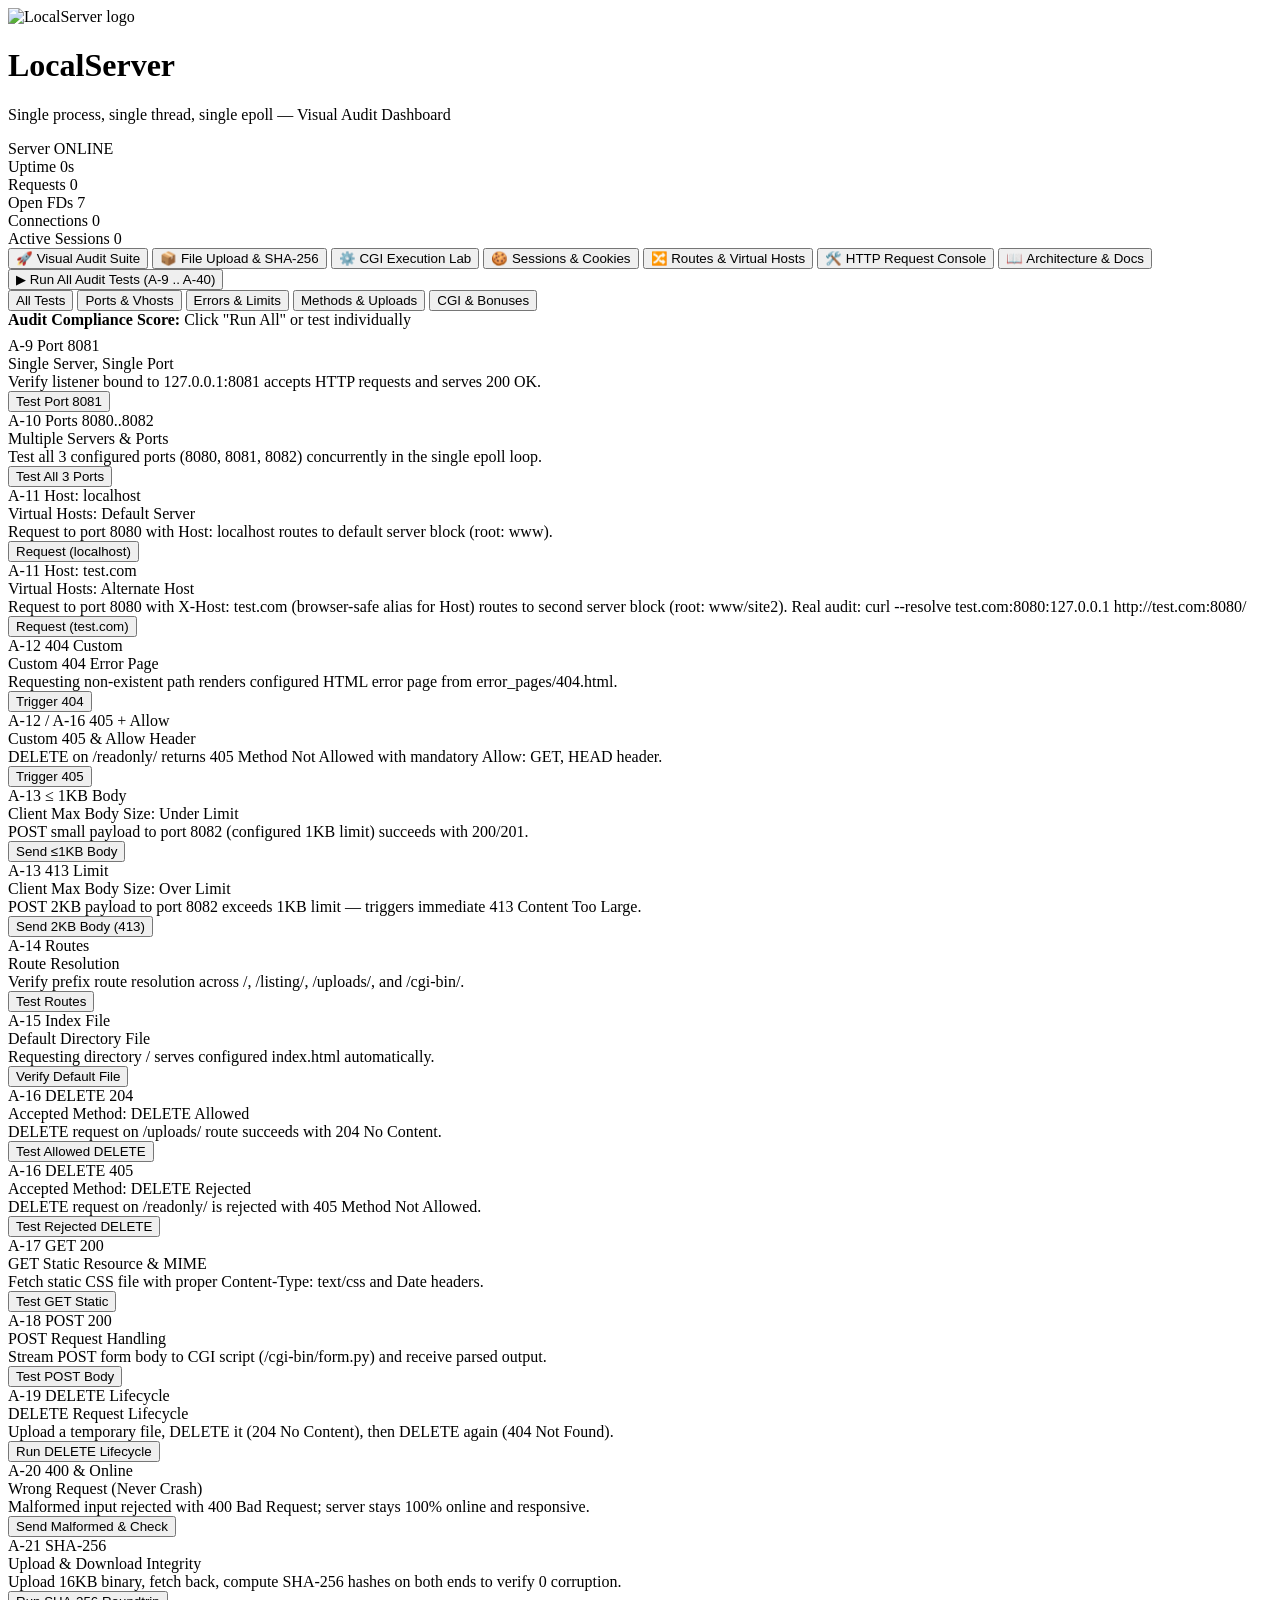
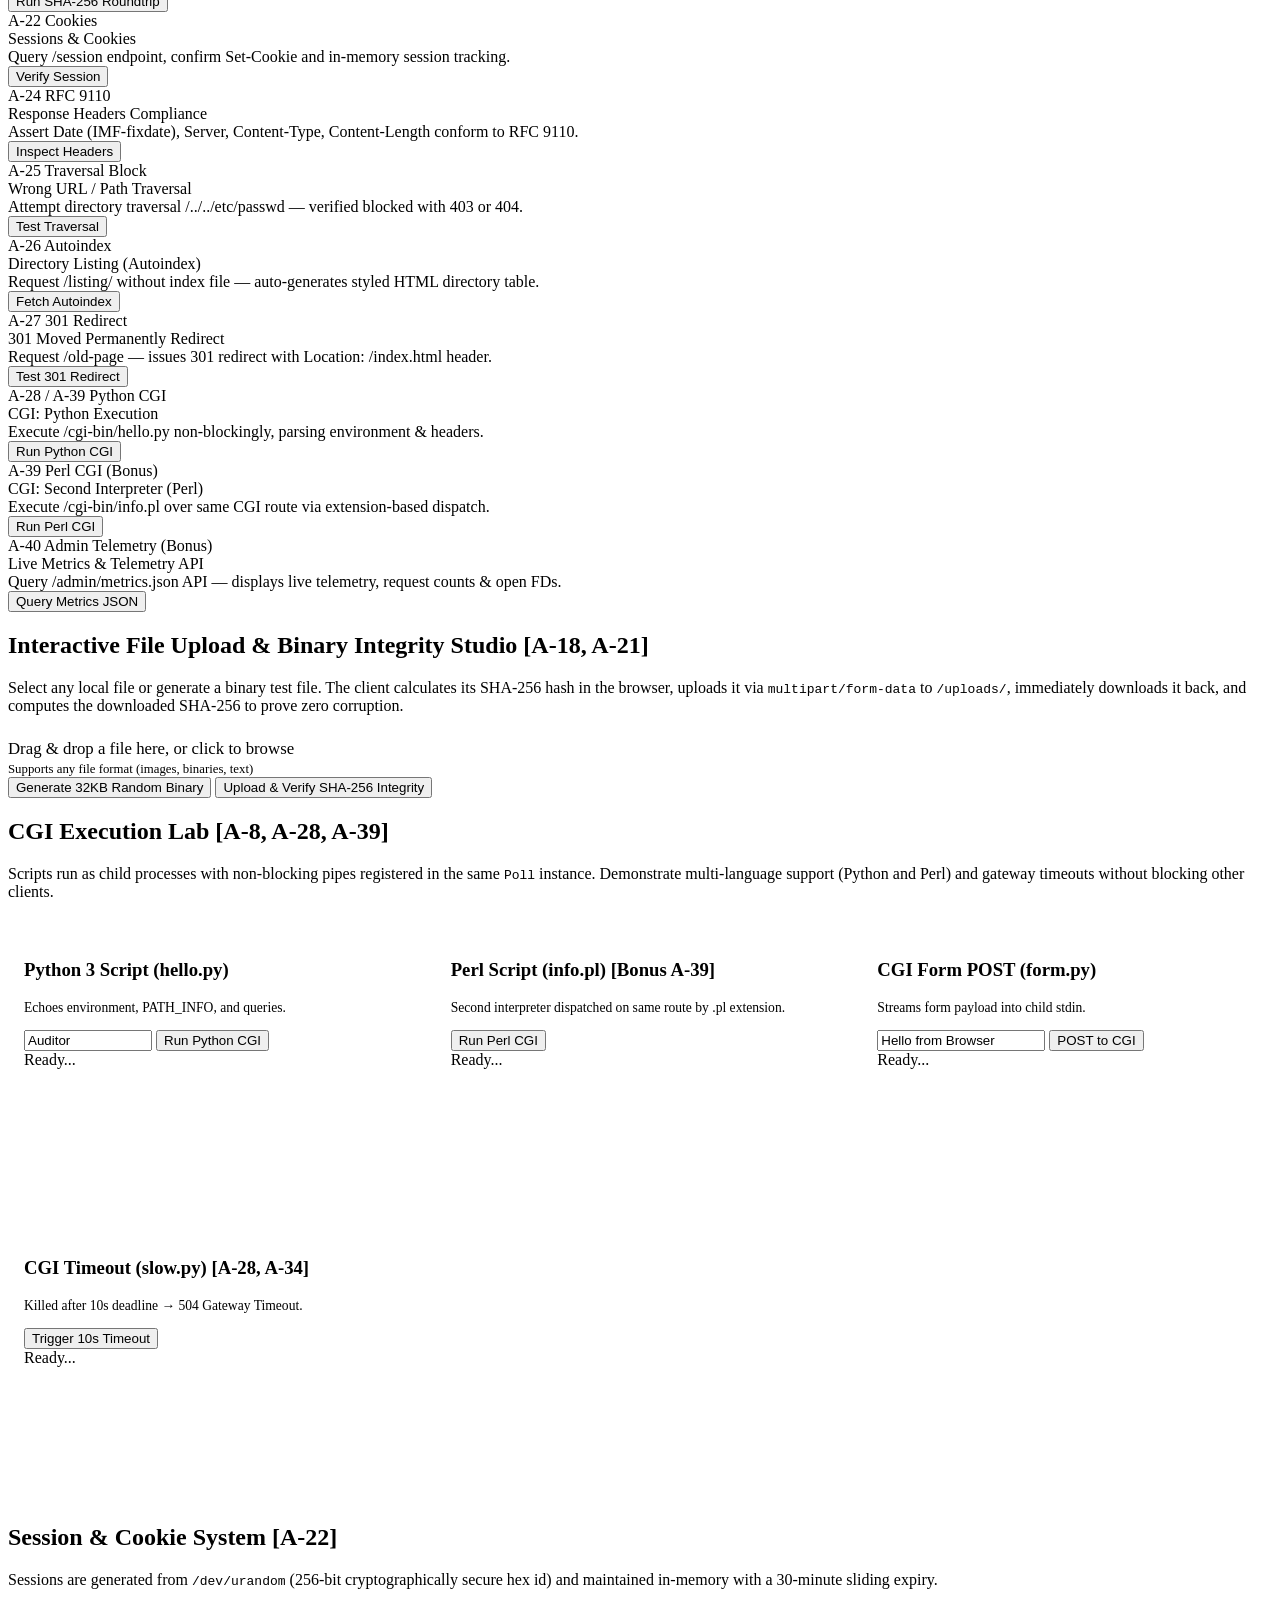
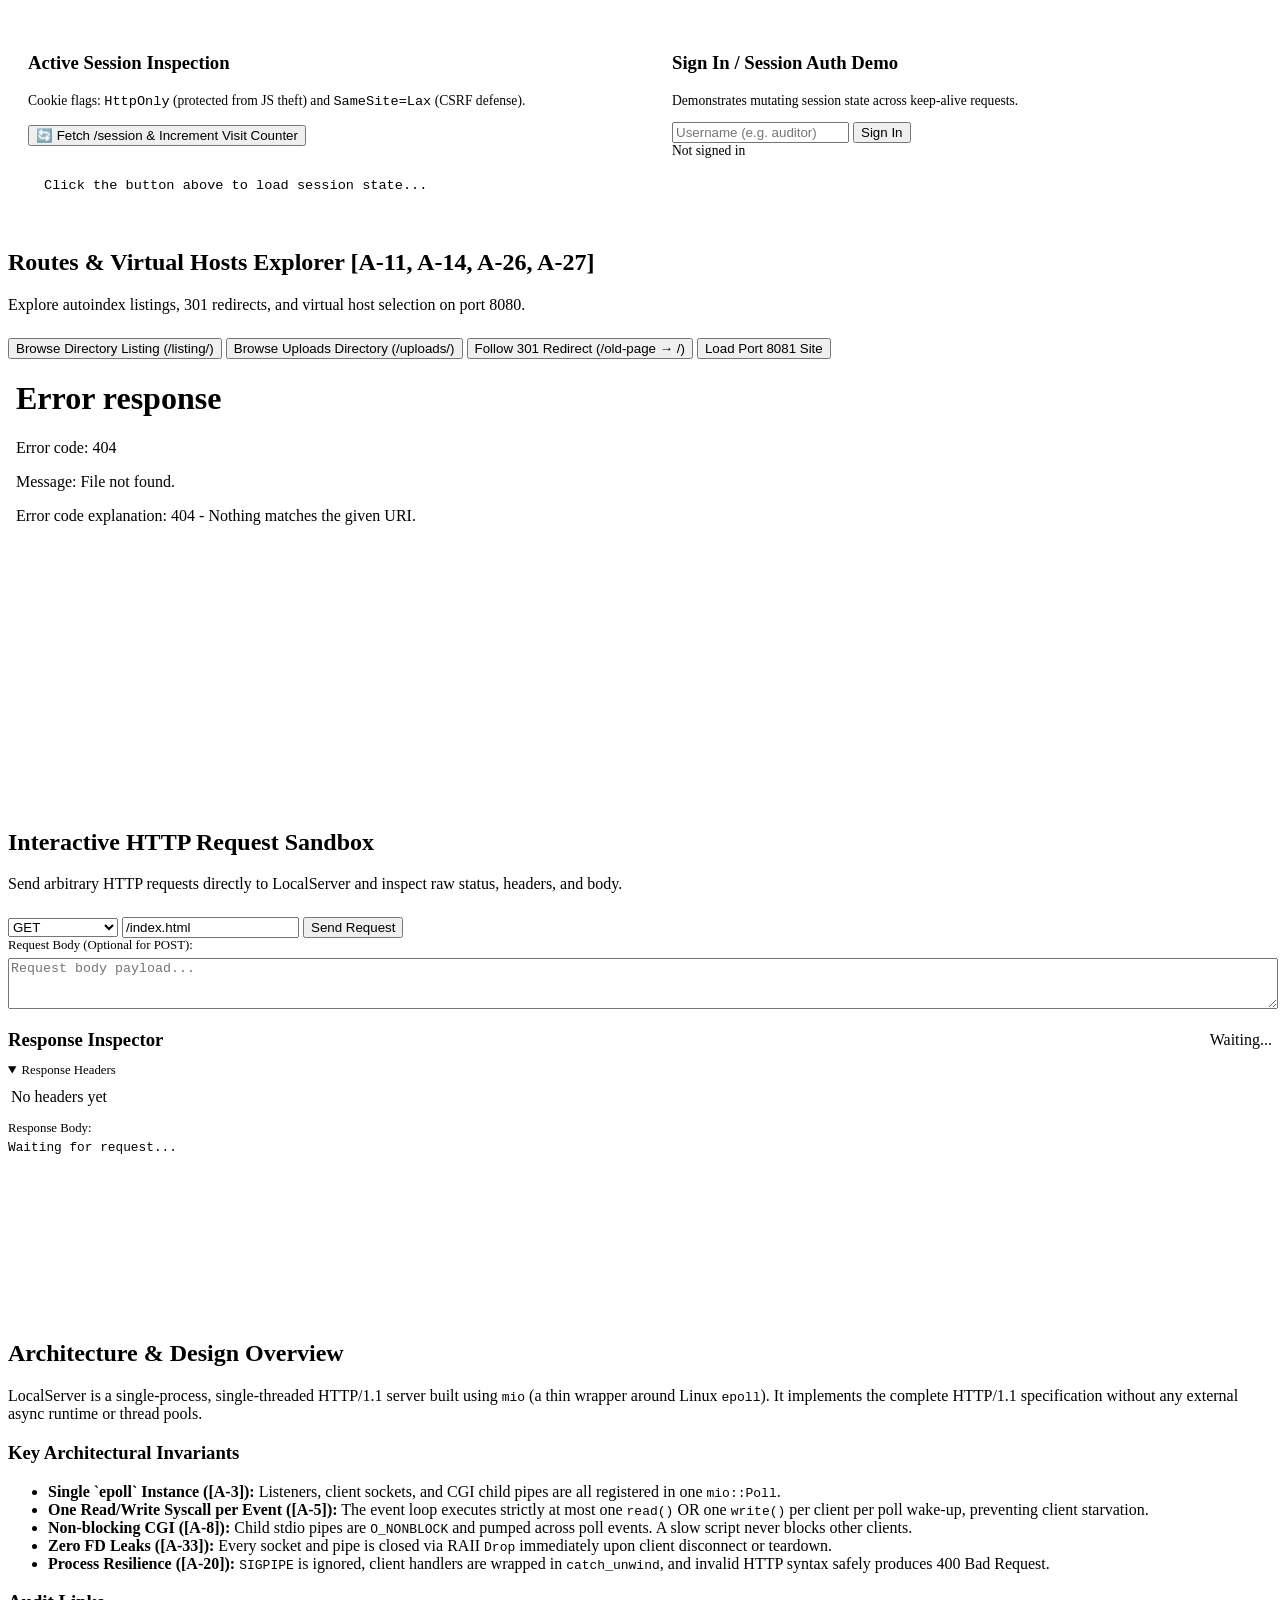
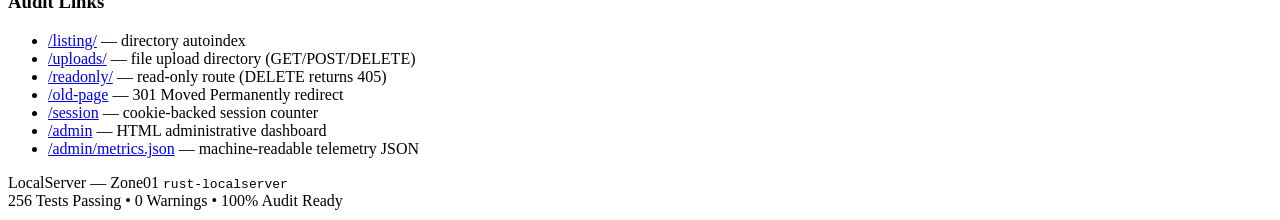
==== commit 03967f07: "Add logo image and new CSS styles for site2 layout and components" ====
--- a/www/index.html
+++ b/www/index.html
@@ -38,6 +38,10 @@
         <span class="telemetry-val" id="tele-fds">7</span>
       </div>
       <div class="telemetry-item">
+        <span class="telemetry-label">Connections</span>
+        <span class="telemetry-val" id="tele-conns">0</span>
+      </div>
+      <div class="telemetry-item">
         <span class="telemetry-label">Active Sessions</span>
         <span class="telemetry-val" id="tele-sessions">0</span>
       </div>
@@ -147,7 +151,7 @@
             <span class="status-badge" style="background:var(--panel);">Host: test.com</span>
           </div>
           <div class="q-title">Virtual Hosts: Alternate Host</div>
-          <div class="q-desc">Request to port 8080 with Host: test.com routes to second server block (root: www/site2).</div>
+          <div class="q-desc">Request to port 8080 with X-Host: test.com (browser-safe alias for Host) routes to second server block (root: www/site2). Real audit: curl --resolve test.com:8080:127.0.0.1 http://test.com:8080/</div>
         </div>
         <div>
           <div class="card-actions">
@@ -795,7 +799,7 @@
   const btn = document.getElementById('btn-slow-cgi');
   const out = document.getElementById('slow-out');
   btn.disabled = true;
-  out.textContent = 'Executing slow.py (sleeping for 15s)... Deadline is 10s.\nDemonstrating that server is responsive during sleep...';
+  out.textContent = 'Executing slow.py (sleeping for 120s)... Server deadline is 10s -> expect 504.\nDemonstrating that server is responsive during sleep...';
 
   // Concurrently fetch root to show server is not blocked
   setTimeout(async () => {
@@ -822,18 +826,20 @@
   const res = await fetch('/session');
   const text = await res.text();
 
-  // Extract visit count if present
-  const match = text.match(/Visits:\s*(\d+)/i);
+  // Server markup is `Requests on it</th><td>N</td>` (session_page.rs) —
+  // never `Visits: N`.
+  const match = text.match(/Requests on it<\/th><td>(\d+)<\/td>/);
   const visits = match ? match[1] : 'Unknown';
   display.innerHTML = `<strong>Status:</strong> ${res.status} ${res.statusText}<br><strong>Visit Count:</strong> ${visits}<br><strong>Response Preview:</strong><br>${escapeHtmlInline(text.substring(0, 300))}...`;
 }
 
 async function loginSession() {
   const username = document.getElementById('auth-username').value;
-  const res = await fetch('/session', {
+  // Server only honours POST /session/login with field `name=` (session_page.rs:50).
+  const res = await fetch('/session/login', {
     method: 'POST',
     headers: { 'Content-Type': 'application/x-www-form-urlencoded' },
-    body: 'action=login&username=' + encodeURIComponent(username)
+    body: 'name=' + encodeURIComponent(username)
   });
   document.getElementById('auth-status').textContent = `Signed in as: ${username} (Status ${res.status})`;
   incrementSessionVisits();
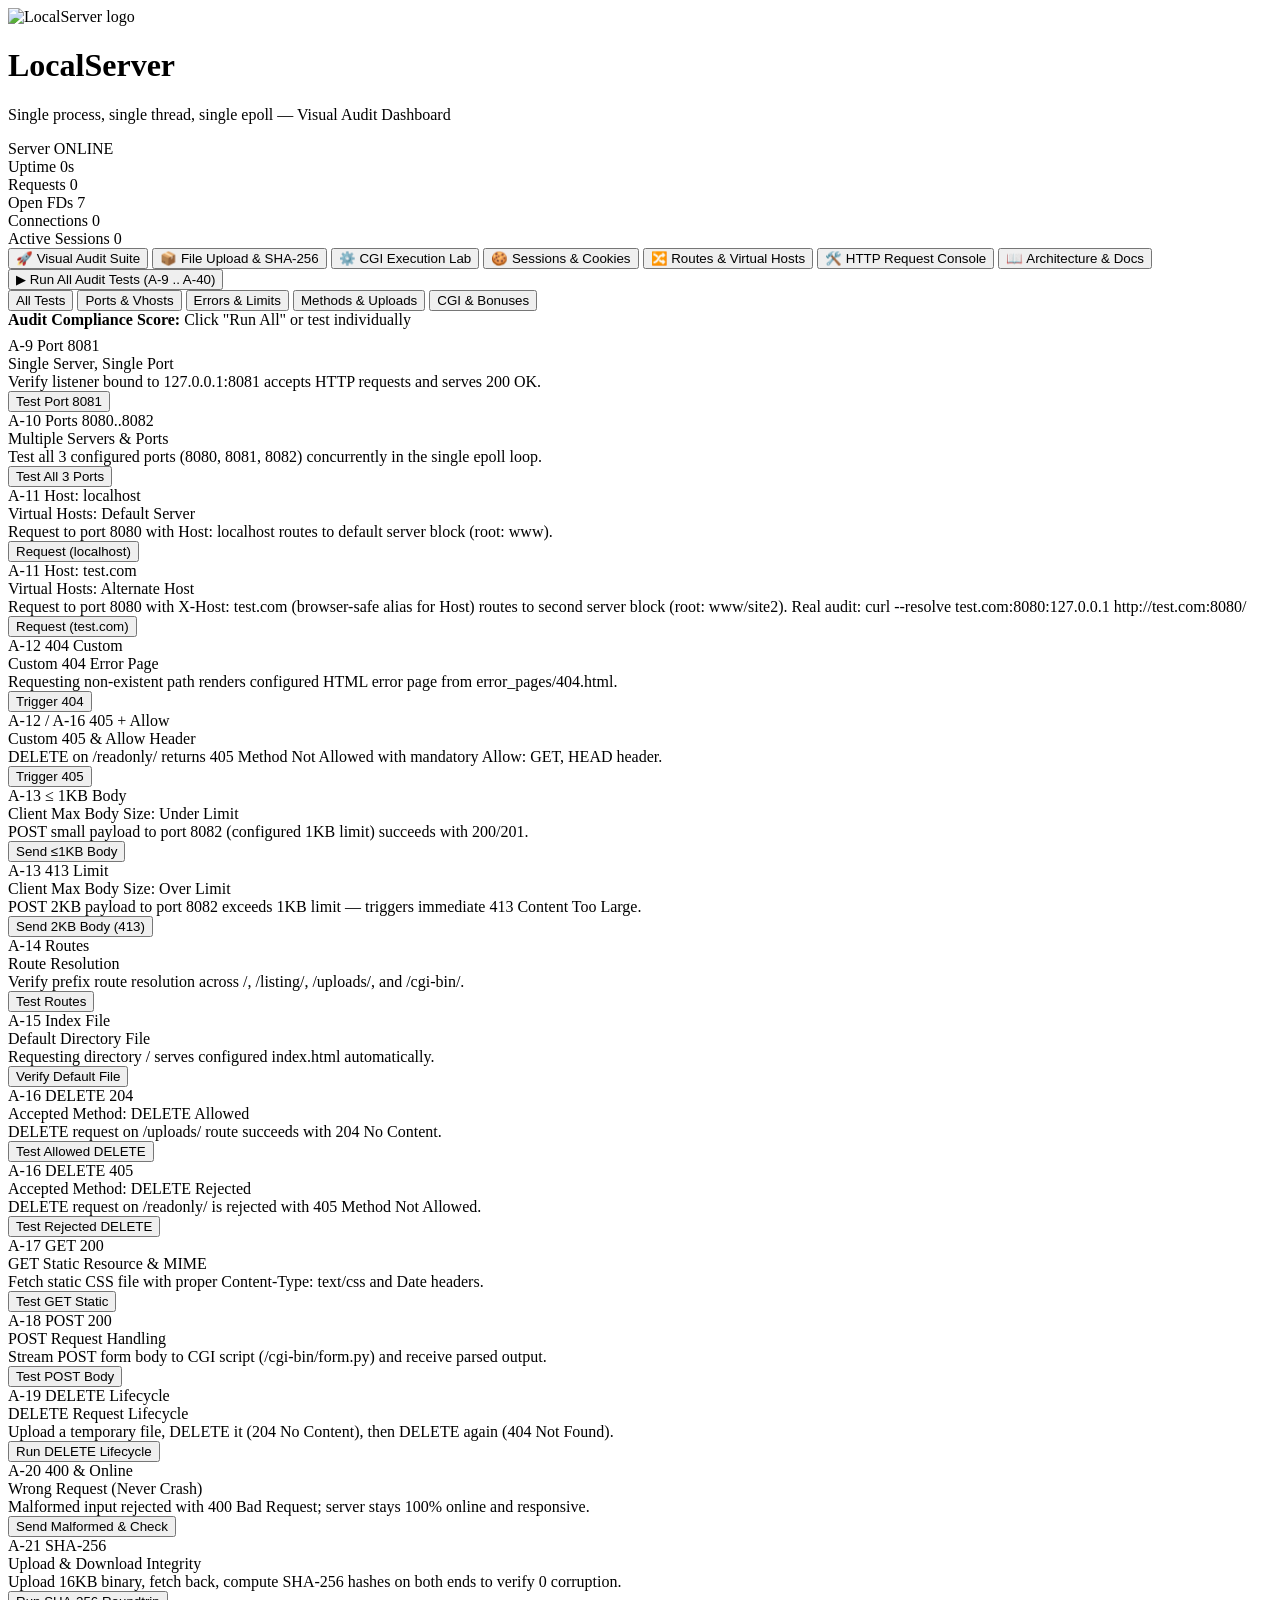
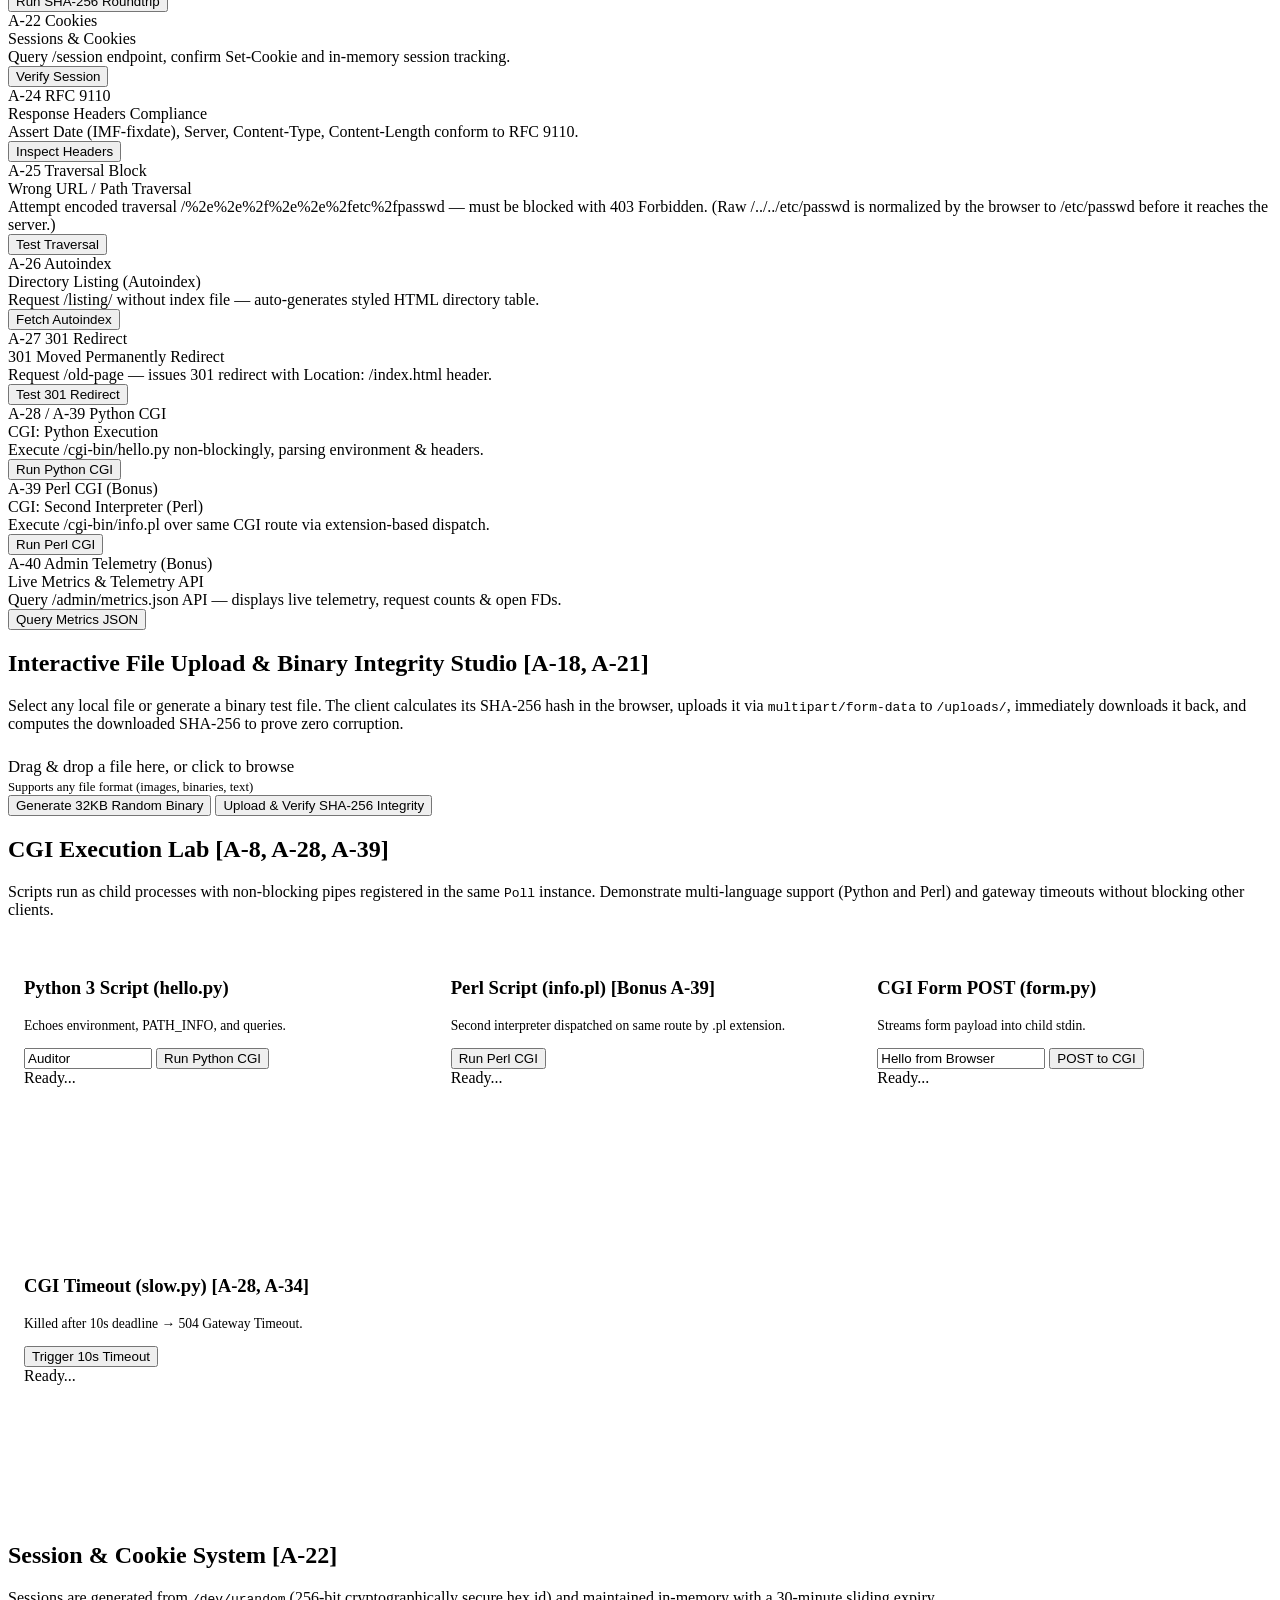
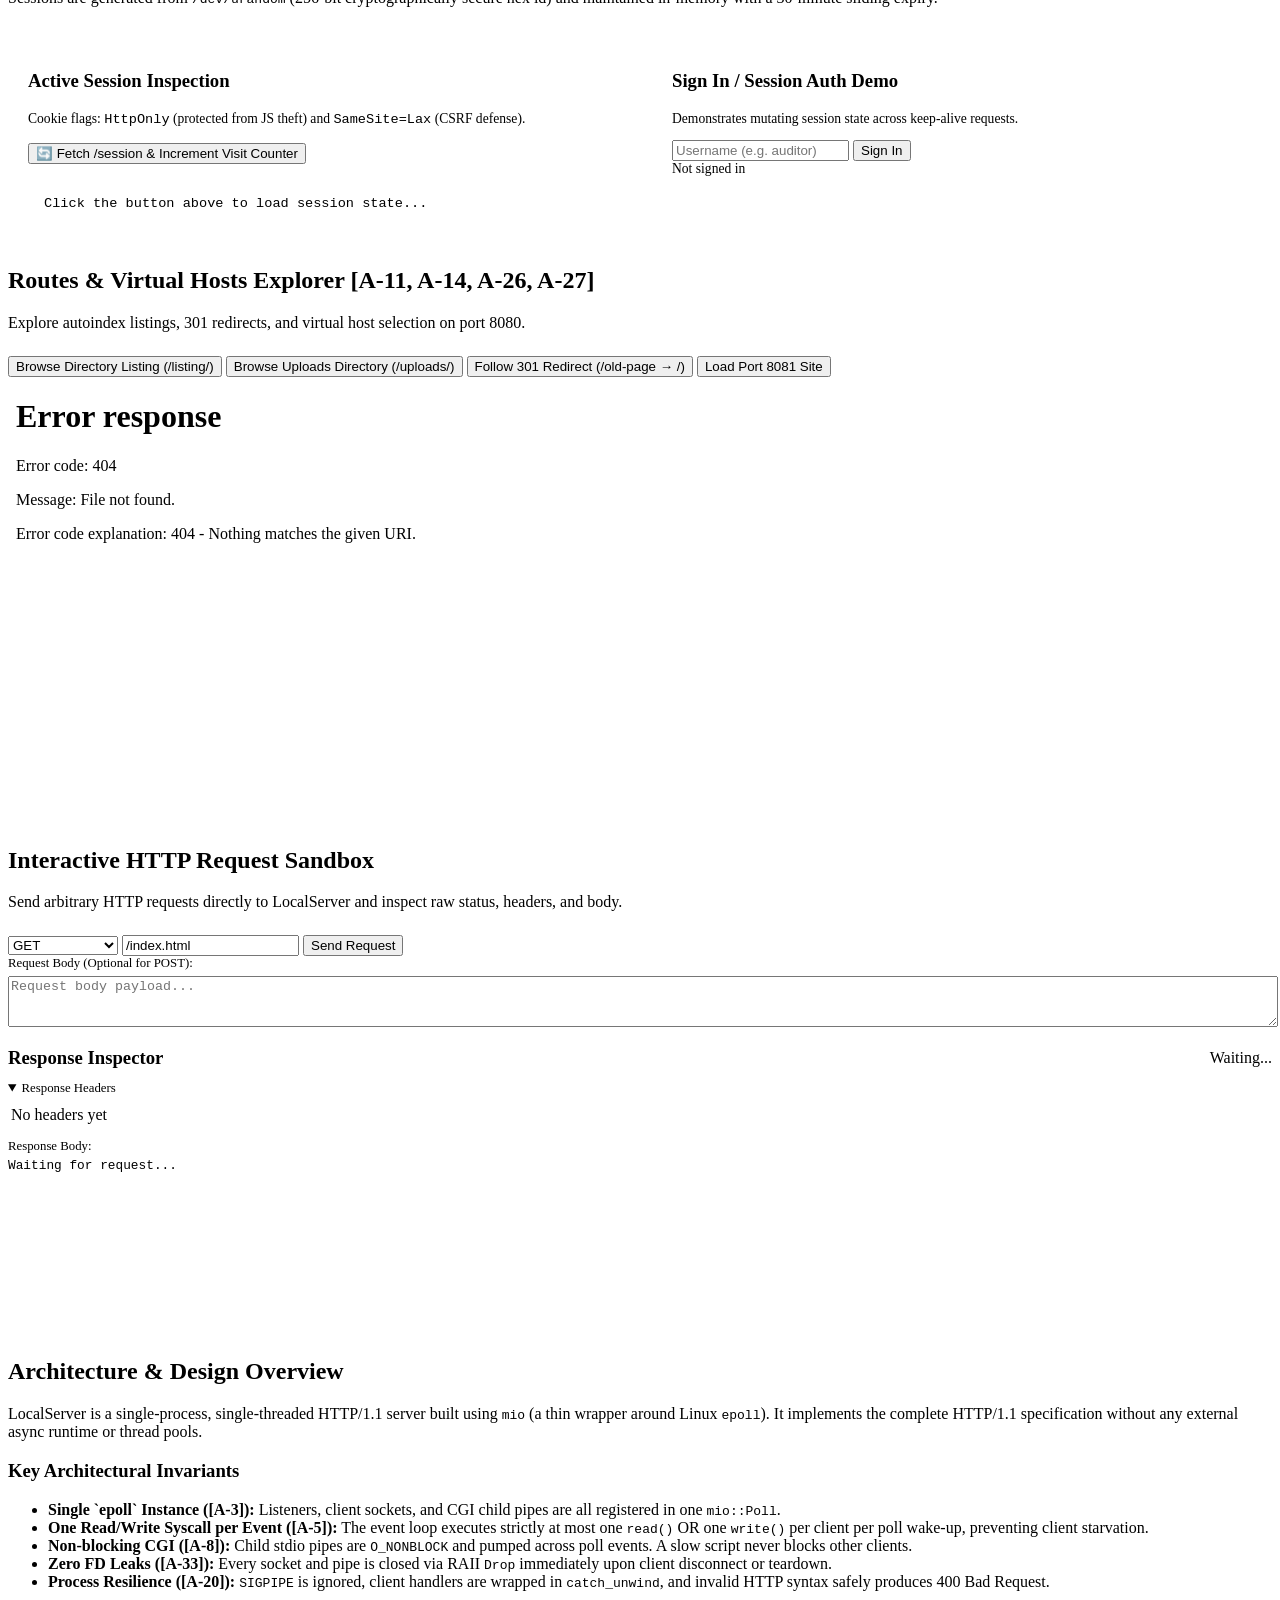
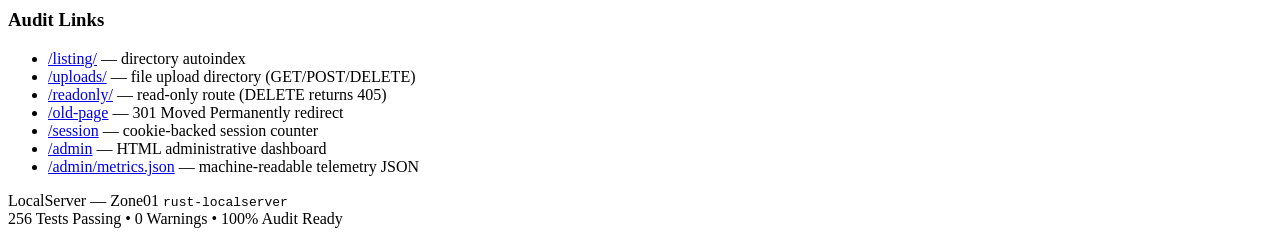
==== commit a3c52aa6: "Enhance path traversal tests and update audit console documentation for encoded traversal handling" ====
--- a/www/index.html
+++ b/www/index.html
@@ -5,7 +5,7 @@
   <meta name="viewport" content="width=device-width, initial-scale=1">
   <title>LocalServer</title>
   <link rel="stylesheet" href="/static/style.css">
-  <script src="/static/audit-console.js" defer></script>
+  <script src="/static/audit-console.js?v=2" defer></script>
 </head>
 <body>
 <main>
@@ -439,7 +439,7 @@
             <span class="status-badge status-4xx">Traversal Block</span>
           </div>
           <div class="q-title">Wrong URL / Path Traversal</div>
-          <div class="q-desc">Attempt directory traversal /../../etc/passwd &mdash; verified blocked with 403 or 404.</div>
+          <div class="q-desc">Attempt encoded traversal /%2e%2e%2f%2e%2e%2fetc%2fpasswd &mdash; must be blocked with 403 Forbidden. (Raw /../../etc/passwd is normalized by the browser to /etc/passwd before it reaches the server.)</div>
         </div>
         <div>
           <div class="card-actions">
